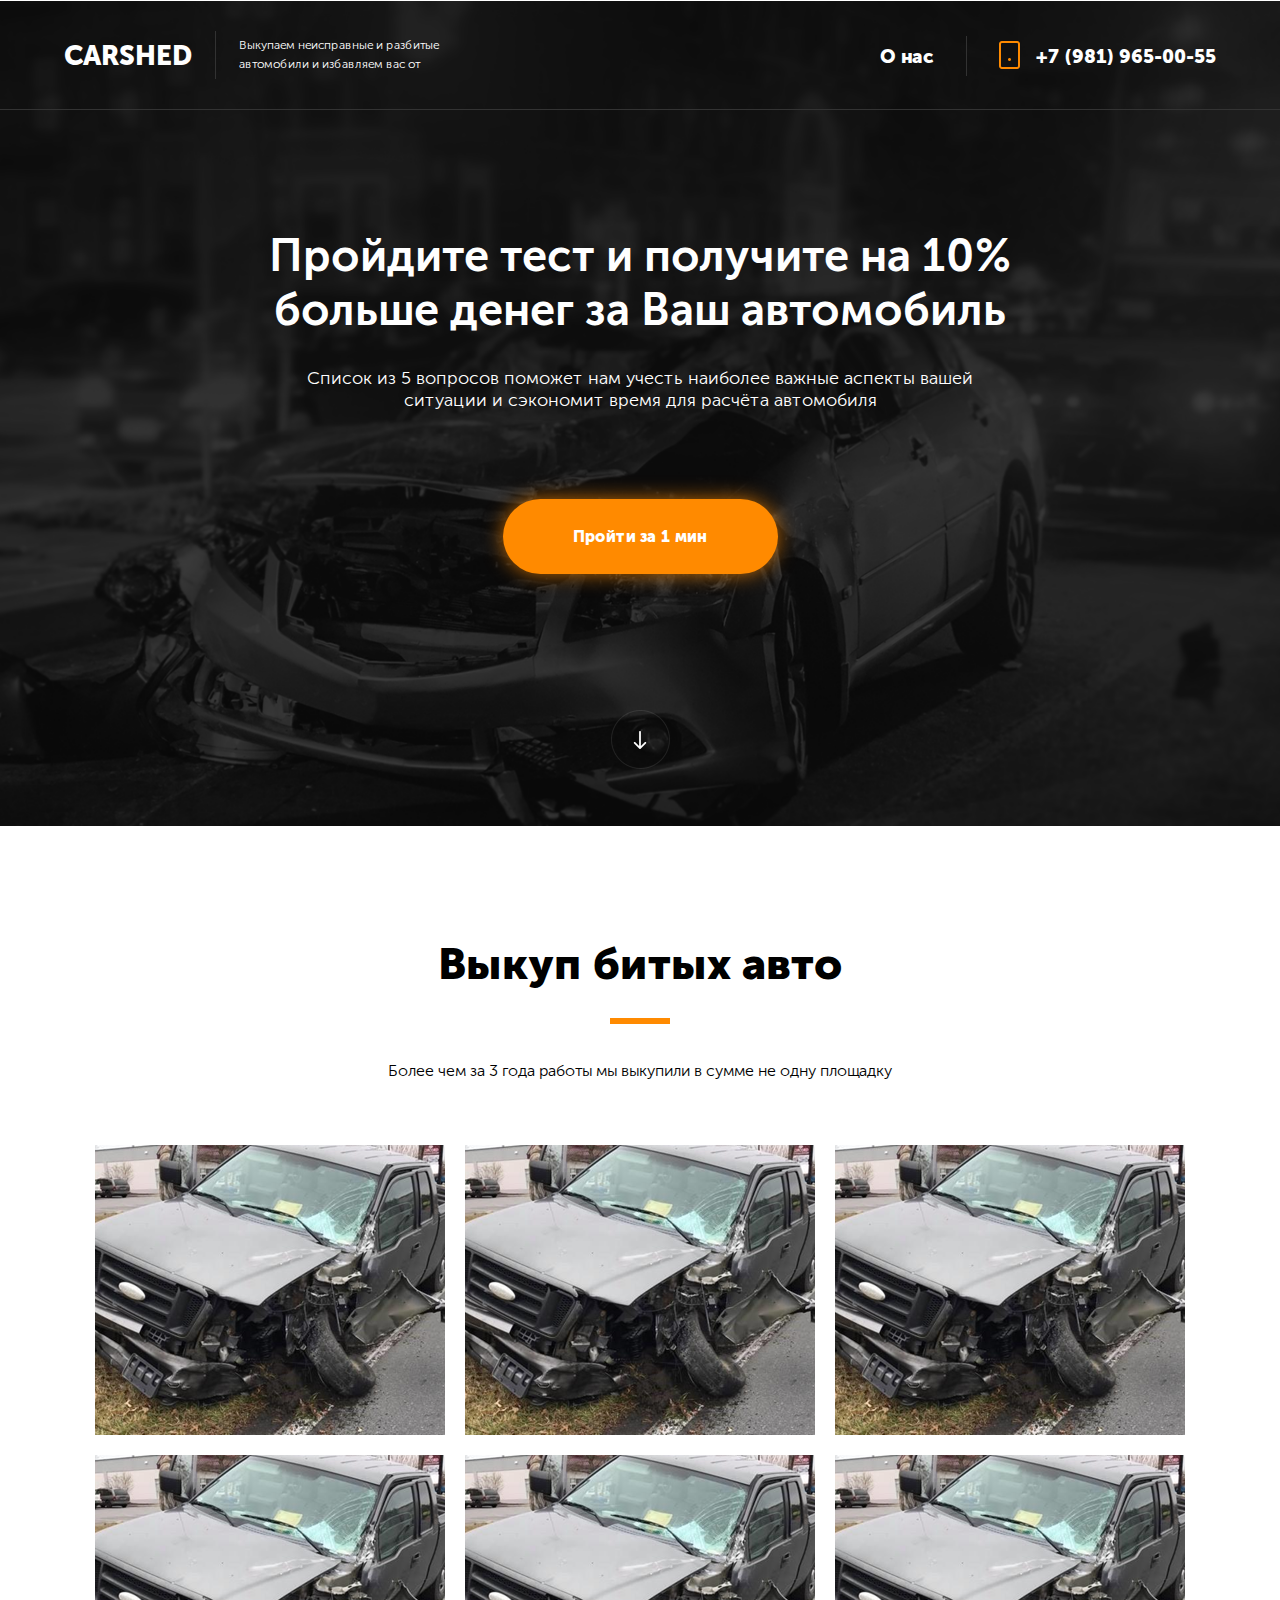
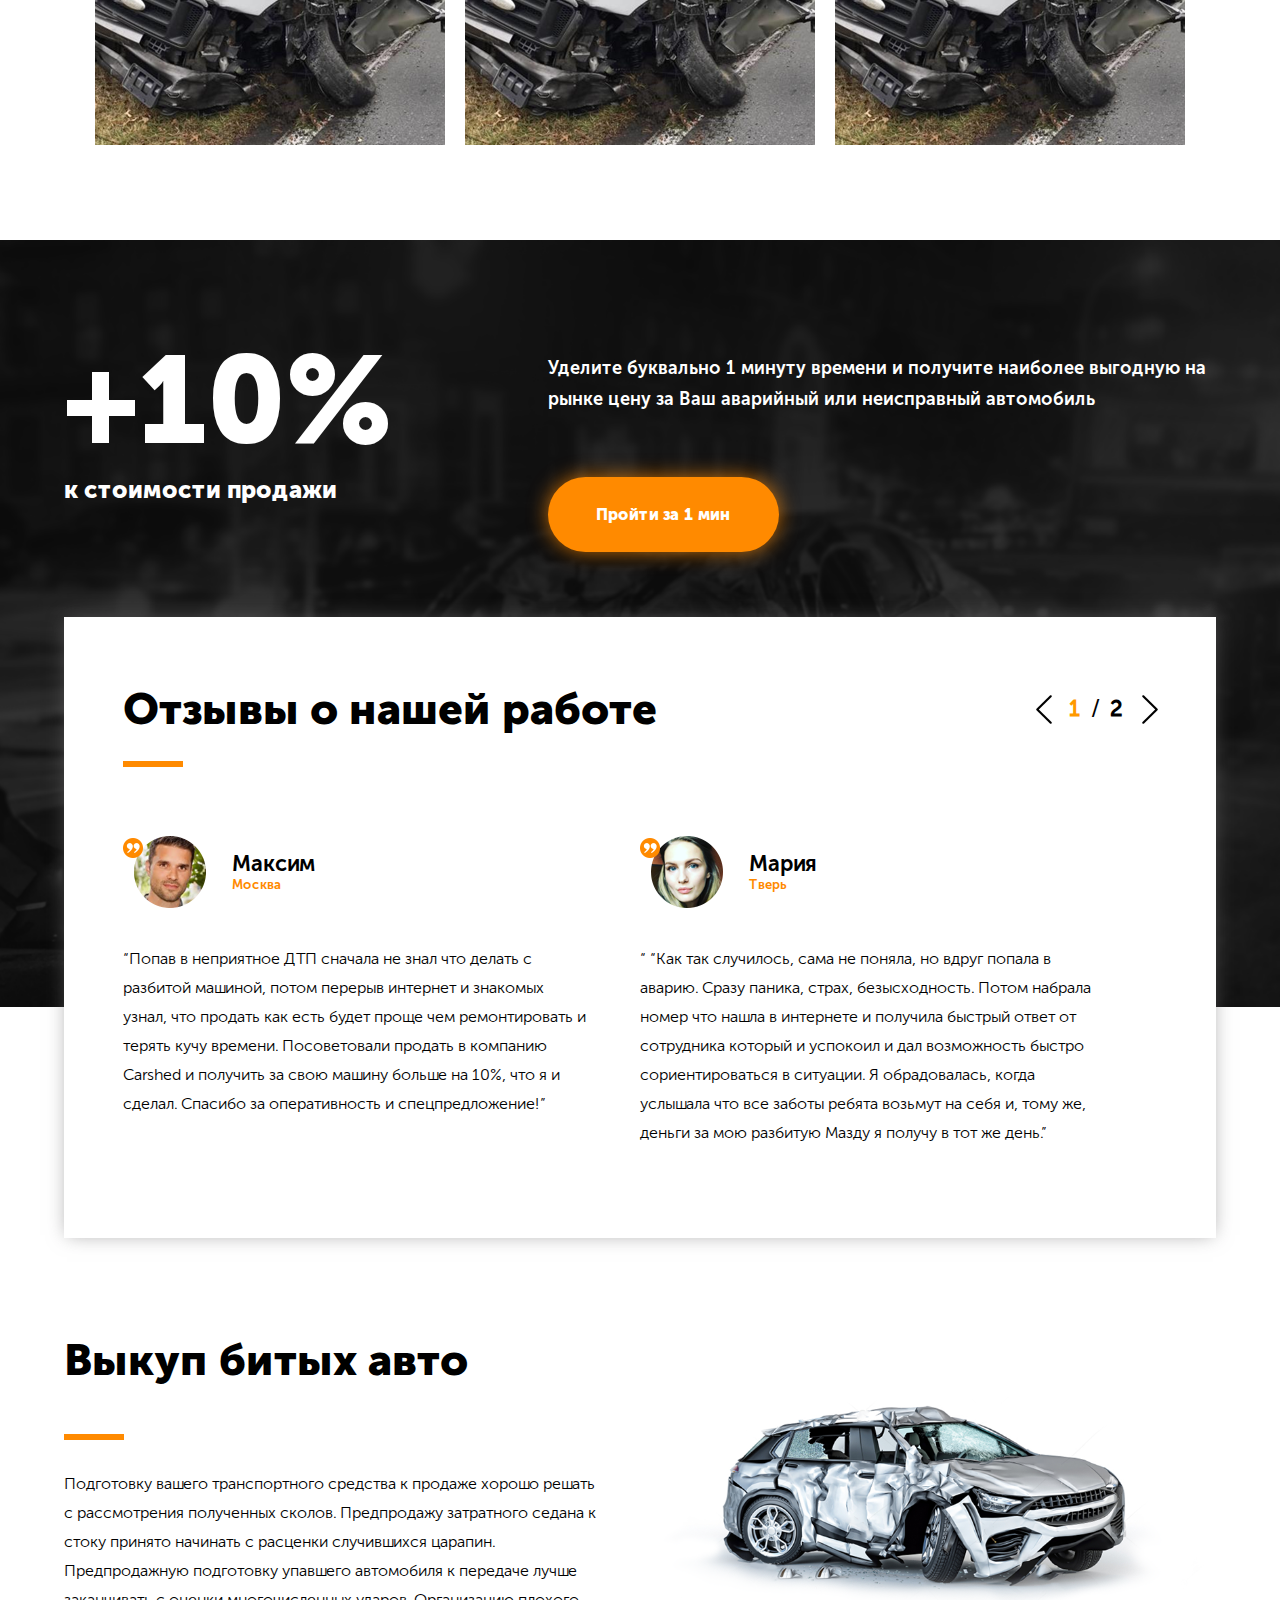
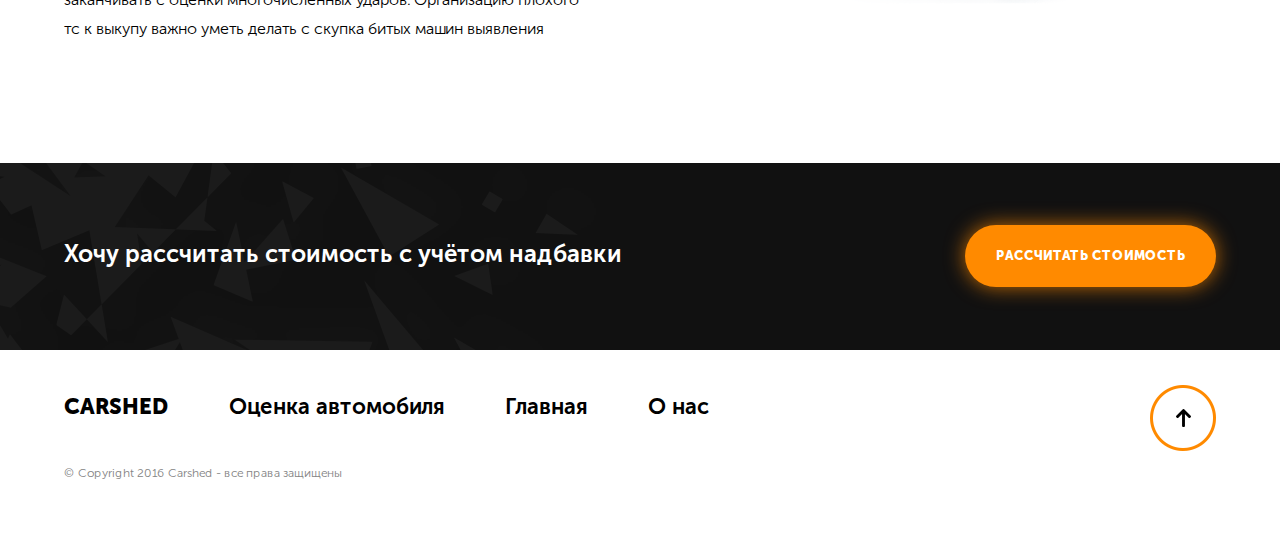
==== car/index.html @ ec597020 "carshed" ====
﻿<!DOCTYPE html>
<html>
<head>
	<title>CARSHED - Выкупаем неисправные и разбитые  автомобили и избавляем вас от</title>
    <!-- Meta Tegs -->
    <meta name="viewport" content="width=device-width, initial-scale=1, maximum-scale=1">
    <meta charset="UTF-8">
    <meta http-equiv="X-UA-Compatible" content="IE=Edge">
    <meta name="description" content="">
    <meta name="keywords" content="">
    <meta name="author" content="">

    <!-- Styles --> 
    <link rel="icon" href="images/icon.png">
    <link rel="stylesheet" href="css/main.css">
    <link rel="stylesheet" href="css/responsive.css">
    <link rel="stylesheet" href="css/remodal.css">
    <link rel="stylesheet" href="css/remodal-default-theme.css">

    <!-- Fonts -->
    <link href="https://fonts.googleapis.com/css?family=Oswald|Roboto" rel="stylesheet">
    
    <!-- Awesome -->
    <link rel="stylesheet" href="https://use.fontawesome.com/releases/v5.8.1/css/all.css" integrity="sha384-50oBUHEmvpQ+1lW4y57PTFmhCaXp0ML5d60M1M7uH2+nqUivzIebhndOJK28anvf" crossorigin="anonymous">

    <!-- Jquery Byblia -->
    <script src="https://ajax.googleapis.com/ajax/libs/jquery/3.3.1/jquery.min.js"></script>
    <script src="js/remodal.min.js"></script> 
</head>
<body>

	<div id="header">
		<div id="header-center">
			<div id="header-block">

				<div id="header-left">
					<p>
						<a href="index.php">CARSHED</a>
						<span>
							Выкупаем неисправные и разбитые<br>
							автомобили и избавляем вас от
						</span>
					</p>
				</div>
                
                <div id="responsive-menu">
                    <a href="tel:+79819650055">
                       <div id="responsive-phone">
                            <i class="fas fa-phone"></i>
                       </div>
                    </a>   
                       <div id="responsive-bar" onclick="open_menu();">
                            <i class="fas fa-bars"></i>
                       </div>
                </div>

				<div id="header-right">
					<div id="header-menu">
						<div id="header-menu-li">
							<a href="http://carshed.ru/start/" style="padding-left: 0px; padding-right: 32px; border: none;">
							   <b style="padding-left: 0px;">О нас</b>
						    </a>
						</div>
						<div id="header-menu-li">
							<a href="tel:+79819650055">
								<img src="images/phone.png"> <b>+7 (981) 965-00-55</b>
							</a>
						</div>
					</div>
				</div>

			</div>	
		</div>	
	</div>	
	<div id="menu-resp">
       <ul>
         <li><a href="#home">О Нас</a></li>
         <li><a href="tel:+79819650055">+7 (981) 965-00-55</a></li>
         <li style="width: -webkit-fill-available; height: auto; display: inline-block; padding-bottom: 12px; border-bottom: none;">
         	<a style="font-size: 14px;">
         	  Выкупаем неисправные и разбитые<br>
         	  автомобили и избавляем вас от
         	 </a>
         </li>
       </ul>
    </div>

	<div id="slider">
		<div id="slider-center">
			<div id="slider-block">
				<h1>
					Пройдите тест и получите на 10%<br>
                    больше денег за Ваш автомобиль
				</h1>
				<span>
					Cписок из 5 вопросов поможет нам учесть наиболее важные аспекты вашей<br>
                    ситуации и сэкономит время для расчёта автомобиля
				</span>

				<div id="slider-button-block">
				  <center>
				  	 <a href="http://carshed.ru/">
				  	   <button>Пройти за 1 мин</button>
				  	 </a>  
				  </center>
				</div>  

				<div id="slider-top">
					<div id="slider-top-div">
						<a href="#gallery"><img src="images/top.png"></a>
					</div>
				</div>
			</div>
		</div>
	</div>

	<div id="gallery">
		<div id="gallery-center">

			<h2>Выкуп битых авто</h2>
            <hr class="gallery-element">
			<span>Более чем за 3 года работы мы выкупили в сумме не одну площадку</span>

			<div id="gallery-block">

				<div id="gallery-img" class="galleryN1" style="background-image: url(images/gallery.png);">
					<div id="gallery-img-opacity">
						<center>
						   <img src="images/zoom.png">
						</center>   
					</div>
				</div>	
				<div id="gallery-img" class="galleryN2" style="background-image: url(images/gallery.png);">
					<div id="gallery-img-opacity">
						<center>
						   <img src="images/zoom.png">
						</center>   
					</div>
				</div>
				<div id="gallery-img" class="galleryN3" style="background-image: url(images/gallery.png);">
					<div id="gallery-img-opacity">
						<center>
						   <img src="images/zoom.png">
						</center>   
					</div>
				</div>
				<div id="gallery-img" class="galleryN4" style="background-image: url(images/gallery.png);">
					<div id="gallery-img-opacity">
						<center>
						   <img src="images/zoom.png">
						</center>   
					</div>
				</div>
				<div id="gallery-img" class="galleryN5" style="background-image: url(images/gallery.png);">
					<div id="gallery-img-opacity">
						<center>
						   <img src="images/zoom.png">
						</center>   
					</div>
				</div>
				<div id="gallery-img" class="galleryN6" style="background-image: url(images/gallery.png);">
					<div id="gallery-img-opacity">
						<center>
						   <img src="images/zoom.png">
						</center>   
					</div>
				</div>
                
                <!-- ALL GALLERY -->
				<!--<a href="#" class="all-gallery">показать еще <b>+</b></a>-->

			</div>
		</div>
	</div>

	<div id="sale">
		<div id="sale-center">
			<div id="sale-block">
				<div id="sale-left">
					<p>
						<b>+10%</b><br>
						<span>к стоимости продажи</span>
					</p>
				</div>
				<div id="sale-right">
					<p>
						Уделите буквально 1 минуту времени и получите наиболее выгодную
                        на рынке цену за Ваш аварийный или неисправный автомобиль
                        <br><br><br>
                        <a href="http://carshed.ru/">
                           <button>Пройти за 1 мин</button>
                        </a>   
					</p>
				</div>
			</div>
		</div>
	</div>

	<div id="comment">
		<div id="comment-center">
			<div id="comment-block">
				
				<div id="comment-block-ctr">
					<p class="comment-ph">
					  <b class="comment-ph-b">Отзывы о нашей работе</b>
				      <hr class="comment-element">

				      <span class="comment-pages">
				      	<a class="comment-left" onclick="pageOne();">
				      		<img src="images/left.png">
				      	</a>

				      	   <b style="color: #ff9900;" id="commentPageOne">1</b> 
				      	   / 
				      	   <b id="commentPageTwo">2</b>

				      	<a class="comment-right" onclick="pageTwo();">
				      		<img src="images/right.png">
				      	</a>
				      </span>
				    </p>
                
                    <div id="comment-display" class="comment-display-page1">	
                       
                            <div id="com">
                	   <div id="info-com">
                	   	  <p>
                	   	  	<img src="images/comment1.png" class="comment-img"> 
                	   	  	<b>Максим</b><br>	
                	   	  	<span>Москва</span>	
                	   	  </p>
                	   </div>
                	   <span class="comment-text">
                	   	  “Попав в неприятное ДТП сначала не знал что делать с разбитой
                	   	  машиной, потом перерыв интернет и знакомых узнал, что продать
                	   	  как есть будет проще чем ремонтировать и терять кучу времени.
                	   	  Посоветовали продать в компанию Carshed и получить за свою
                	   	  машину больше на 10%, что я и сделал. Спасибо за оперативность
                	   	  и спецпредложение!”
                	   </span>
                            </div>
                            <div id="com">
                	   <div id="info-com">
                	   	  <p>
                	   	  	<img src="images/comment2.png" class="comment-img"> 
                	   	  	<b>Мария</b><br>	
                	   	  	<span>Тверь</span>	
                	   	  </p>
                	   </div>
                	   <span class="comment-text">
                	   	  “ “Как так случилось, сама не поняла, но вдруг попала в аварию. Сразу 
                	   	  паника, страх, безысходность. Потом набрала номер что нашла в
                	   	  интернете и получила быстрый ответ от сотрудника который и успокоил
                	   	  и дал возможность быстро сориентироваться в ситуации. Я
                	   	  обрадовалась, когда услышала что все заботы ребята возьмут на себя и, 
                	   	  тому же, деньги за мою разбитую Мазду я получу в тот же день.”
                	   </span>
                            </div>
            
                    </div>	

                     <div id="comment-display" class="comment-display-page2" style="display: none;">	
                       
                            <div id="com">
                	   <div id="info-com">
                	   	  <p>
                	   	  	<img src="images/comment1.png" class="comment-img"> 
                	   	  	<b>Максим</b><br>	
                	   	  	<span>Москва</span>	
                	   	  </p>
                	   </div>
                	   <span class="comment-text">
                	   	  Попав в неприятное ДТП сначала не знал что делать с разбитой машиной, потом перерыв интернет и знакомых узнал, что продать как есть будет проще чем ремонтировать и терять кучу времени. Посоветовали продать в компанию Carshed и получить за свою машину больше на 10%, что я и сделал. Спасибо за оперативность и спецпредложение!”
                	   </span>
                            </div>
                            <div id="com">
                	   <div id="info-com">
                	   	  <p>
                	   	  	<img src="images/comment1.png" class="comment-img"> 
                	   	  	<b>Максим</b><br>	
                	   	  	<span>Москва</span>	
                	   	  </p>
                	   </div>
                	   <span class="comment-text">
                	   	  Попав в неприятное ДТП сначала не знал что делать с разбитой машиной, потом перерыв интернет и знакомых узнал, что продать как есть будет проще чем ремонтировать и терять кучу времени. Посоветовали продать в компанию Carshed и получить за свою машину больше на 10%, что я и сделал. Спасибо за оперативность и спецпредложение!”
                	   </span>
                            </div>
            
                    </div>	

				</div>
			</div>
		</div>
	</div>

	<div id="info">
		<div id="info-center">
			<div id="info-block">
				<div id="info-left">
					<p>
						<b>Выкуп битых авто</b>
						<hr class="info-element">
						<span>
							Подготовку вашего транспортного средства к продаже хорошо решать<br>
							с рассмотрения полученных сколов. Предпродажу затратного седана к<br>
							стоку принято начинать с расценки случившихся царапин.<br>
							Предпродажную подготовку упавшего автомобиля к передаче лучше<br>
							заканчивать с оценки многочисленных ударов. Организацию плохого<br>
							тс к выкупу важно уметь делать с скупка битых машин выявления 
						</span>
					</p>
				</div>
				<div id="info-right">
					<img src="images/info.png">
				</div>
			</div>
		</div>
	</div>

	<div id="sale-calculator">
		<div id="sale-calculator-center">
			<div id="sale-calculator-block">
				<div id="sale-calculator-left">
					<span>Хочу рассчитать стоимость с учётом надбавки</span>
				</div>
				<div id="sale-calculator-right">
					<a href="http://carshed.ru/" style="text-decoration: none;">
						<button>рассчитать стоимость</button>
				    </a>		
				</div>
			</div>
		</div>
	</div>

	<div id="footer">
		<div id="footer-center">
			<div id="footer-block">
				<div id="footer-left">
					<ul>
						<li style="margin-left: -40px; font-family: 'Museo Sans 900 Black';"><a href="index.php">CARSHED</a></li>
						<li><a href="http://carshed.ru/start/vikup/">Оценка автомобиля</a></li>
						<li><a href="http://carshed.ru/onetimeoffer/">Главная</a></li>
						<li><a href="http://carshed.ru/start/">О нас</a></li>
					</ul>
					<p>© Copyright 2016 Carshed - все права защищены</p>
				</div>
				<div id="footer-right">
					<a href="#header"><img src="images/to-bottom.png"></a>
				</div>
			</div>
		</div>
	</div>

	<a id="view_gallery" data-remodal-target="gallery"></a>

  <!-- Order Modal -->
    <div class="remodal remodal-is-initialized remodal-is-opened" style="max-width: 500px; background: none;" data-remodal-id="gallery" tabindex="-1">
      <button data-remodal-action="close" class="remodal-close"></button>
         <p style="font-size: 12px; width: 100%; margin: 0 auto;">
           <img src="" id="vv_img" style="width: 100%;">
         </p>
    </div>


<script src="js/scroll.js"></script>
<script src="js/main.js"></script>
</body>
</html>
---- car/css/main.css ----
/*FONTS*/
@font-face {
    font-family: 'Museo Sans 100 Light';
    src: url('../fonts/MuseoSansCyrl-100.eot');
    src: url('../fonts/MuseoSansCyrl-100.eot?#iefix') format('embedded-opentype'),
    url('../fonts/MuseoSansCyrl-100.woff') format('woff'),
    url('../fonts/MuseoSansCyrl-100.ttf') format('truetype');
    font-weight: normal;
    font-style: normal;
}
@font-face {
    font-family: 'Museo Sans 300 Light';
    src: url('../fonts/MuseoSansCyrl-300.eot');
    src: url('../fonts/MuseoSansCyrl-300.eot?#iefix') format('embedded-opentype'),
    url('../fonts/MuseoSansCyrl-300.woff') format('woff'),
    url('../fonts/MuseoSansCyrl-300.ttf') format('truetype');
    font-weight: normal;
    font-style: normal;
}
@font-face {
    font-family: 'Museo Sans 500 Black';
    src: url('../fonts/MuseoSansCyrl-500.eot');
    src: url('../fonts/MuseoSansCyrl-500.eot?#iefix') format('embedded-opentype'),
    url('../fonts/MuseoSansCyrl-500.woff') format('woff'),
    url('../fonts/MuseoSansCyrl-500.ttf') format('truetype');
    font-weight: normal;
    font-style: normal;
}
@font-face {
    font-family: 'Museo Sans 900 Black';
    src: url('../fonts/MuseoSansCyrl-900.eot');
    src: url('../fonts/MuseoSansCyrl-900.eot?#iefix') format('embedded-opentype'),
    url('../fonts/MuseoSansCyrl-900.woff') format('woff'),
    url('../fonts/MuseoSansCyrl-900.ttf') format('truetype');
    font-weight: normal;
    font-style: normal;
}
@font-face {
    font-family: 'Museo Sans 700 Black';
    src: url('../fonts/MuseoSansCyrl-700.eot');
    src: url('../fonts/MuseoSansCyrl-700.eot?#iefix') format('embedded-opentype'),
    url('../fonts/MuseoSansCyrl-700.woff') format('woff'),
    url('../fonts/MuseoSansCyrl-700.ttf') format('truetype');
    font-weight: normal;
    font-style: normal;
}
html, body {height:100%;}

body{
	padding: 0px;
	margin: 0px;
}
input, textarea, button{
	outline: none;
}
#header{
	width: 100%;
	height: 109px;
	border-bottom: 1px solid #333333;
	background: none;
	z-index: 1001;
	position: relative;
}
#header-center{
	width: 90%;
	height: auto;
	margin: 0 auto;
	max-width: 1170px;
}
#header-block{
	width: 100%;
	height: auto;
}
#header-left{
	width: 50%;
	height: auto;
	float: left;
	margin-top: 15px;
}
#header-left a{
	font-family: 'Museo Sans 900 Black';
	font-size: 27.52px;
	color: #fff;
	float: left;
	margin-top: 8px;
	text-decoration: none;
}
#header-left span{
	line-height: 19px;
	font-family: 'Museo Sans 300 Light';
	font-size: 12px;
	border-left: 1px solid #323232;
	color: #fff;
	height: auto;
	float: left;
	margin-left: 23px;
	padding-left: 23px;
	padding-bottom: 5px;
	padding-top: 5px;
}
#header-right{
	width: 50%;
	height: auto;
	float: right;
	text-align: right;
}
#header-menu{
	width: auto;
	height: auto;
	display: flex;
	flex-wrap: wrap;
	justify-content: center;
	float: right;
	margin-top: 36px;
}
#header-menu-li{
	width: fit-content;
	height: 40px;
}
#header-right a{
	font-family: 'Museo Sans 900 Black';
	font-size: 19px;
	color: #fff;
	text-decoration: none;
	border-left: 1px solid #323232;
	padding-left: 32px;
	float: right;
	height: 40px;
}
#header-right img{
    float: left;
    margin-top: 5px;
}
#header-right b{
    float: right;
    margin-top: 9px;
    padding-left: 16px;
}
#slider{
	width: 100%;
	height: 825px;
	background-image: url("../images/slider.png");
	background-position: center;
	background-size: cover;
	margin-top: -109px;
}
#slider-center{
	width: 90%;
	height: auto;
	margin: 0 auto;
	max-width: 1170px;
}
#slider-block{
	width: 100%;
	height: auto;
}
#slider-block h1{
    color: #fff;
    font-family: 'Museo Sans 700 Black';
    font-size: 45px;
    float: left;
    width: 100%;
    text-align: center;
    margin-top: 150px;
}
#slider-block span{
    color: #fff;
    font-family: 'Museo Sans 300 Light';
    font-size: 18px;
    float: left;
    width: 100%;
    text-align: center;
    margin-top: 0px;
}
#slider-button-block{
	width: 100%;
	float: left;
	margin-top: 88px;
}
#slider-block button{
    color: #fff;
    margin-top: 0px;
    margin: 0 auto;
    width: 275px;
    height: 75px;
    border-radius: 100px;
    font-family: 'Museo Sans 900 Black';
    font-size: 16px;
    background: #ff8a00;
    border: none;
    cursor: pointer;
    -webkit-box-shadow: 0px 0px 20px 0px rgba(255, 138, 0, 0.74);
    -moz-box-shadow: 0px 0px 20px 0px rgba(255, 138, 0, 0.74);
    box-shadow: 0px 0px 20px 0px rgba(255, 138, 0, 0.74);
}
#slider-top{
	width: 100%;
	float: left;
	margin-top: 136px;
}
#slider-top-div{
	width: 59px;
	height: 59px;
	margin: 0 auto;
	border-radius: 100px;
}
#gallery{
	width: 100%;
	height: auto;
	float: left;
}
#gallery-center{
	width: 90%;
	height: auto;
	margin: 0 auto;
	max-width: 1170px;
}
#gallery-center h2{
	width: 100%;
	float: left;
	text-align: center;
	color: black;
	font-size: 44px;
	font-family: 'Museo Sans 900 Black';
	margin-top: 112px;
	height: 43px;
}
.gallery-element{
	width: 54px;
	border: #ff8a00 solid 3px;
	margin: 0 auto;
}
#gallery-center span{
	font-size: 16px;
	text-align: center;
	float: left;
	width: 100%;
	font-family: 'Museo Sans 300 Light';
	margin-top: 37px;
	height: 64px;
}
#gallery-block{
	width: 100%;
	height: auto;
	display: flex;
	flex-wrap: wrap;
	justify-content: center;
}
#gallery-img{
	width: 350px;
	height: 290px;
	margin-left: 10px;
	margin-right: 10px;
	margin-top: 20px;
	cursor: pointer;
	background-position: center;
	background-size: cover;
	background-image: url("../images/gallery.png");
}
#gallery-img-opacity {
	width: 100%;
    height: 100%;
    background: #00000085;
    opacity: 0;
    transition: 0.5s;
}
#gallery-img-opacity img{
	width: 40%;
    height: 40%;
    margin-top: 20%;
}
#gallery-img:hover #gallery-img-opacity{
	opacity: 1;
	transition: 0.5s;
}
.all-gallery{
	width: 100%;
	float: left;
	text-align: center;
	font-size: 16px;
	font-family: 'Museo Sans 900 Black';
	color: black;
	text-transform: uppercase;
	margin-top: 50px;
	text-decoration: none;
}
.all-gallery b{
	color: #ff9900;
	padding-left: 15px;
	font-size: 17px;
}
#sale{
	width: 100%;
	height: 767px;
	float: left;
	margin-top: 40px;
	background-image: url("../images/slider.png");
	background-position: center;
	background-size: cover;
	margin-top: 95px;
}
#sale-center{
	width: 90%;
	height: auto;
	margin: 0 auto;
	max-width: 1170px;
}
#sale-block{
	width: 100%;
	height: auto;
	margin-top: 70px;
}
#sale-left{
	float: left;
	width: 30%;
	height: auto;
}
#sale-left b{
	font-size: 124px;
	color: #fff;
	text-align: left;
	font-family: 'Museo Sans 900 Black';
}
#sale-left span{
	font-size: 24px;
	color: #fff;
	text-align: left;
	font-family: 'Museo Sans 900 Black';
}
#sale-right{
	float: right;
	width: 58%;
	height: auto;
	margin-top: 25px;
}
#sale-right p{
	color: #fff;
	font-family: 'Museo Sans 700 Black';
	font-size: 18px;
	float: left;
	line-height: 31px;
}
#sale-right button{
	float: left;
	color: #fff;
    margin-top: 50px;
    margin: 0 auto;
    width: 231px;
    height: 75px;
    border-radius: 100px;
    font-family: 'Museo Sans 900 Black';
    font-size: 16px;
    background: #ff8a00;
    border: none;
    cursor: pointer;
    -webkit-box-shadow: 0px 0px 20px 0px rgba(255, 138, 0, 0.74);
    -moz-box-shadow: 0px 0px 20px 0px rgba(255, 138, 0, 0.74);
    box-shadow: 0px 0px 20px 0px rgba(255, 138, 0, 0.74);
}
#comment{
	width: 100%;
	height: auto;
	float: left;
	margin-top: -390px;
}
#comment-center{
	width: 1366px;
	height: auto;
	margin: 0 auto;
	max-width: 1366px;
}
#comment-block{
	width: -webkit-fill-available;
    height: auto;
    display: -webkit-box;
    padding-bottom: 120px;
	background: white;
	border: 1px solid white;
	-webkit-box-shadow: 0px 0px 18px -3px rgba(117,116,117,0.63);
	-moz-box-shadow: 0px 0px 18px -3px rgba(117,116,117,0.63);
	box-shadow: 0px 0px 18px -3px rgba(117,116,117,0.63);
}
#comment-block-ctr{
	width: 90%;
	height: auto;
	margin: 0 auto;
	max-width: 1170px;
}
#comment-display{
	width: 100%;
	height: auto;
	display: flex;
	flex-wrap: wrap;
	justify-content: center;
}
#info-com{
	width: 100%;
	height: auto;
	display: -webkit-inline-box;
}
#info-com img{
	float: left;
}
#info-com b{
	font-size: 22px;
    float: left;
    font-family: 'Museo Sans 700 Black';
    margin-left: 26px;
    margin-top: 14px;
}
#info-com span{
	font-size: 13px;
    float: left;
    font-family: 'Museo Sans 700 Black';
    margin-left: 26px;
    color: #ff8a00;
}
.comment-text{
	width: 90%;
    font-family: 'Museo Sans 300 Light';
    float: left;
    font-size: 16px;
    line-height: 29px;
    margin-top: 20px;
}
.comment-ph{
	width: 100%;
	height: auto;
	margin-top: 65px;
}
.comment-ph-b{
    font-family: 'Museo Sans 900 Black';
    font-size: 44px;
    color: black;
    text-align: left;
}
.comment-element {
    width: 54px;
    border: #ff8a00 solid 3px;
    margin: 0 auto;
    float: left;
    margin-top: 10px;
}
.comment-pages{
	float: right;
    font-family: 'Museo Sans 500 Black';
    font-size: 22px;
    margin-top: -56px;
    letter-spacing: 2.3px;
}
.comment-left{
	float: left;
    height: 28px;
    padding-right: 17px;
    cursor: pointer;
    opacity: 1;
    transition: 0.4s;
}
.comment-right{
	float: right;
    height: 28px;
    padding-left: 17px;
    cursor: pointer;
    opacity: 1;
    transition: 0.4s;
}
.comment-right:hover{
    opacity: 0.7;
    transition: 0.4s;
}
.comment-left:hover{
    opacity: 0.7;
    transition: 0.4s;
}
#com{
	width: 50%;
	height: auto;
	margin-top: 53px;
}
#info{
	width: 100%;
	height: auto;
	float: left;
}
#info-center{
	width: 90%;
	height: auto;
	margin: 0 auto;
	max-width: 1170px;
}
#info-block{
	width: 100%;
	height: auto;
	margin-top: 80px;
}
#info-left{
	width: 50%;
	height: auto;
	float: left;
}
#info-right{
	width: 50%;
	height: auto;
	float: right;
}
#info-left b{
   font-family: 'Museo Sans 900 Black';
   font-size: 44px;
   color: black;
   text-align: left;
}
#info-left span{
	text-align: left;
	font-size: 16px;
	line-height: 29px;
	color: black;
	font-family: 'Museo Sans 300 Light';
	float: left;
	margin-top: 29px;
}
.info-element{
	width: 54px;
	border: #ff8a00 solid 3px;
	margin: 0 auto;
	float: left;
	margin-top: 32px;
	background: #ff8a00;
}
#info-right img{
	width: 100%;
	margin-top: 78px;
}
#sale-calculator{
	width: 100%;
	height: 187px;
	float: left;
	margin-top: 120px;
	background-image: url("../images/sale-calculator.png");
	background-position: center;
	background-size: cover;
}
#sale-calculator-center{
	width: 90%;
	height: auto;
	margin: 0 auto;
	max-width: 1170px;
}
#sale-calculator-block{
	width: 100%;
	height: auto;
}
#sale-calculator-left{
	width: 50%;
	height: auto;
	float: left;
	margin-top: 76px;
}
#sale-calculator-right{
	width: 50%;
	height: auto;
	float: right;
	margin-top: 62px;
}
#sale-calculator-left span{
	font-size: 24px;
	color: #fff;
	font-family: 'Museo Sans 700 Black';
	float: left;
}
#sale-calculator-right button{
	float: right;
	color: #fff;
    margin-top: 50px;
    margin: 0 auto;
    width: 251px;
    height: 62px;
    border-radius: 100px;
    font-family: 'Museo Sans 900 Black';
    font-size: 13px;
    background: #ff8a00;
    text-transform: uppercase;
    border: none;
    cursor: pointer;
    -webkit-box-shadow: 0px 0px 20px 0px rgba(255, 138, 0, 0.74);
    -moz-box-shadow: 0px 0px 20px 0px rgba(255, 138, 0, 0.74);
    box-shadow: 0px 0px 20px 0px rgba(255, 138, 0, 0.74);
}
#footer{
	width: 100%;
	height: 192px;
	float: left;
}
#footer-center{
	width: 90%;
	height: auto;
	margin: 0 auto;
	max-width: 1170px;
}
#footer-block{
	width: 100%;
	height: auto;
}
#footer-left{
	width: 70%;
	height: auto;
	float: left;
	margin-top: 49px;
	font-family: 'Museo Sans 700 Black';
}
#footer-left ul{
	width: 100%;
	height: auto;
	margin-top: -6px;
}
#footer-left li{
	list-style: none;
	float: left;
	padding-right: 60px;
}
#footer-left a{
	font-size: 22px;
	text-decoration: none;
	color: black;
}
#footer-left p{
	width: 100%;
    float: left;
    margin-top: 46px;
    color: #838383;
    font-size: 12px;
    font-family: 'Museo Sans 300 Light';
}
#footer-right{
	width: 30%;
	height: auto;
	float: right;
	margin-top: 35px;
}
#footer-right img{
	float: right;
	cursor: pointer;
	opacity: 1;
	transition: 0.4s;
}
#footer-right img:hover{
	opacity: 0.8;
	transition: 0.4s;
}

/* 2 PAGE */
#one-diplay{
	width: 100%;
	height: 980px;
	float: left;
	background-image: url("../images/page2.png");
	background-position: center;
	background-size: cover;
}
#one-display-center{
	width: 90%;
	height: auto;
	margin: 0 auto;
	max-width: 1170px;
}
#one-display-block{
	width: 100%;
	height: auto;
}
.one-display-block-h1{
	color: #fff;
	font-family: 'Museo Sans 700 Black';
	font-size: 45px;
	float: left;
	width: 100%;
	text-align: center;
	margin-top: 70px;
}
.one-display-block-span{
	color: #fff;
	font-family: 'Museo Sans 300 Light';
	font-size: 18px;
	float: left;
	width: 100%;
	text-align: center;
	margin-top: -14px;
}
#one-display-button-block{
	width: 100%;
    float: left;
    margin-top: 53px;
}
#one-display-button-block button {
    color: #fff;
    margin-top: 0px;
    margin: 0 auto;
    width: 275px;
    height: 75px;
    border-radius: 100px;
    font-family: 'Museo Sans 900 Black';
    font-size: 16px;
    background: #ff8a00;
    border: none;
    cursor: pointer;
    -webkit-box-shadow: 0px 0px 20px 0px rgba(255, 138, 0, 0.74);
    -moz-box-shadow: 0px 0px 20px 0px rgba(255, 138, 0, 0.74);
    box-shadow: 0px 0px 20px 0px rgba(255, 138, 0, 0.74);
}
.one-display-car{
   margin-top: 60px;
   width: 700px;
}
#one-display-bottom{
	width: 100%;
	height: auto;
	display: flex;
	flex-wrap: wrap;
	justify-content: center;
	margin-top: 50px;
}
#one-display-bottom div{
	width: 25%;
}
#one-display-bottom  p{
	width: 223px;
	margin: 0 auto;
}
#one-display-bottom b{
	font-family: 'Museo Sans 900 Black';
	color: #fff;
	font-size: 20px;
}
#one-display-bottom img{
	float: left;
	margin-top: 2px;
}
#one-display-bottom i{
	width: 20px;
	height: 2px;
	float: left;
}
#one-display-bottom span{
	font-family: 'Museo Sans 100 Light';
	color: #fff;
	font-size: 16px;
	line-height: 23px;
	margin-top: 34px;
    float: left;
}
#just{
	width: 100%;
	height: auto;
	float: left;
	padding-bottom: 50px;
}
#just-center{
	width: 90%;
	height: auto;
	margin: 0 auto;
	max-width: 1170px;
}
#just-block{
	width: 100%;
	height: auto;
	margin-top: 60px;
	padding-bottom: 40px;
	display: inline-block;
}
#just-left{
	width: 40%;
	height: auto;
	float: left;
}
#just-right{
	width: 60%;
	height: auto;
	float: right;
}
#just-left b{
   font-family: 'Museo Sans 700 Black';
   font-size: 44px;
   color: black;
   text-align: left;
}
#just-left span{
	text-align: left;
	font-size: 16px;
	line-height: 29px;
	color: black;
	font-family: 'Museo Sans 300 Light';
	float: left;
	margin-top: 46px;
}
#just-left img{
	margin-top: 39px;
	width: 90%;
}
#just-right-block{
	width: 100%;
	height: auto;
	margin: 0 auto;
	position: relative;
}
#just-right-block b{
	font-size: 22px;
	font-family: 'Museo Sans 700 Black';
	color: black;
	margin-left: 40px;
    display: -webkit-inline-box;
}
#just-right-block img{
	float: left;
	background: #fff;
	z-index: 1001;
	position: relative;
	border-top: 7px solid #fff;
	border-bottom: 7px solid #fff;
	border-radius: 100px;
	margin-top: -7px;
}
#line{
	width: 3px;
	height: 100%;
	float: left;
	background: #e1e1e1;
	margin-left: 28px;
	position: absolute;
	left: 0;
	top: 33px;
}

#just-right-block ul{
	font-size: 16px;
	color: black;
	font-family: 'Museo Sans 300 Light';
	margin-left: 75px;
}
#just-right-block li{
	margin-top: 22px;
}
#dorogo{
	width: 100%;
	height: 580px;
	float: left;
	background-image: url("../images/dorogo.png");
	background-size: cover;
	background-position: center;
}
#dorogo-center{
	width: 90%;
	height: auto;
	margin: 0 auto;
	max-width: 1170px;
}
#dorogo-block{
	width: 100%;
	height: auto;
}
#dorogo-block p{
	width: 100%;
	margin-top: 79px;
}
#dorogo-block button{
	float: right;
	color: #fff;
	margin-top: 0px;
	margin: 0 auto;
	width: 275px;
	height: 75px;
	border-radius: 100px;
	font-family: 'Museo Sans 900 Black';
	font-size: 16px;
	background: #ff8a00;
	border: none;
	cursor: pointer;
	-webkit-box-shadow: 0px 0px 20px 0px rgba(255, 138, 0, 0.74);
	-moz-box-shadow: 0px 0px 20px 0px rgba(255, 138, 0, 0.74);
	box-shadow: 0px 0px 20px 0px rgba(255, 138, 0, 0.74);
}
#dorogo-block span{
	color: #fff;
	font-family: 'Museo Sans 700 Black';
	font-size: 22px;
	text-align: left;
	margin-top: 0px;
	float: left;
}
#info-dorogo{
	width: 100%;
	height: auto;
	float: left;
	margin-top: -340px;
	z-index: 1001;
	position: relative;
}
#info-dorogo-center{
	width: 90%;
	height: auto;
	margin: 0 auto;
	max-width: 1367px;
}
#info-dorogo-block{
	width: -webkit-fill-available;
	height: auto;
	padding-bottom: 70px;
	background: #fff;
	float: left;
	border: 1px solid white;
	-webkit-box-shadow: 0px 0px 18px -3px rgba(117,116,117,0.63);
	-moz-box-shadow: 0px 0px 18px -3px rgba(117,116,117,0.63);
	box-shadow: 0px 0px 18px -3px rgba(117,116,117,0.63);
}
#info-dorogo-block-ctr{
    width: 90%;
    margin: 0 auto;
    margin-top: 71px;
    max-width: 1170px;
}
#info-dorogo-block-ctr b{
	font-family: 'Museo Sans 900 Black';
    font-size: 44px;
    color: black;
    text-align: left;
    width: 100%;
}
#info-dorogo-block-ctr span{
	font-family: 'Museo Sans 300 Light';
	float: left;
	font-size: 16px;
	line-height: 29px;
	width: 100%;
	max-width: 1170px;
}
.info-dorogo-block-ctr-font{
	width: 50%;
	margin-top: 90px;
}
.info-dorogo-block-ctr-b{
   font-size: 16px;
   float: left;
   font-family: 'Museo Sans 900 Black';
   float: left;
   width: 100%;
   line-height: 30px;
   margin-top: 80px;
}

#qa{
   	  	width: 100%;
   	  	height: auto;
   	  	float: left;
   	  	background: #f3f3f3;
   	  	padding-top: 40px;
   	  	margin-top: -316px;
   	  }
   	  #qa-center{
   	  	width: 90%;
   	  	height: auto;
   	  	margin: 0 auto;
   	  	max-width: 1170px;
   	  }
   	  #qa-block{
   	  	width: 100%;
   	  	height: auto;
   	  	margin-top: 390px;
   	  }
   	  #qa-left{
   	  	width: 42%;
   	  	height: auto;
   	  	float: left;
   	  }
   	  #qa-left img{
   	  	width: -webkit-fill-available;
   	  }
   	  #qa-right{
   	  	width: 50%;
   	  	height: auto;
   	  	float: right;
   	  }
   	  .qa-right-b{
   	  	font-family: 'Museo Sans 900 Black';
        font-size: 44px;
        color: black;
        text-align: left;
        width: 100%;
   	  }
   	  #faq{
   	  	    margin-top: 88px;
    padding-bottom: 100px;
   	  }
   	  #qa-bl{
   	  	    width: 100%;
    height: 71px;
    overflow: -webkit-paged-x;
    border-top: 1px solid #ebebeb;
    border-bottom: 1px solid #ebebeb;
    margin-top: 20px;
    display: grid;
    cursor: pointer;
   	  }
   	  #qa-bl b{
   	  	font-size: 22px;
    padding: 20px;
    float: left;
    font-family: 'Museo Sans 700 Black';
    width: -webkit-fill-available;
   	  }
   	  .qa-bl-font{
   	  	float: right;
   	  	cursor: pointer;
   	  }
   	  #qa-bl span{
   	  	    font-size: 14px;
    padding: 18px;
    float: left;
    font-family: 'Museo Sans 500 Black';
    width: -webkit-fill-available;
    line-height: 24px;
    margin-top: -37px;
   	  }
   	  .info-dorogo-block-ctr-font i{
   	  	 padding-right: 16px;
   	  	 font-size: 13px;
   	  }
#need{
	width: 100%;
	height: auto;
	float: left;
	padding-bottom: 134px;
	margin-top: 128px;
}
#need-center{
	width: 90%;
	height: auto;
	margin: 0 auto;
	max-width: 1170px;
}
#need b{
   font-family: 'Museo Sans 700 Black';
   font-size: 44px;
   color: black;
   text-align: left;
}
#need span{
	text-align: left;
	font-size: 16px;
	line-height: 29px;
	color: black;
	font-family: 'Museo Sans 300 Light';
	float: left;
	margin-top: 60px;
}
#need-block{
	width: 100%;
	height: auto;
	margin-top: 75px;
	display: flex;
	flex-wrap: wrap;
	justify-content: center;
	float: left;
}
#need-block div{
	width: 50%;
	margin-top: 40px;
}
#need-block b{
	font-size: 21px;
	color: black;
	font-family: 'Museo Sans 700 Black';
	margin-left: 31px;
}
#need-block img{
	float: left;
}
.need-font{
    float: left;
    margin-top: 7px;
    margin-left: 31px;
}
#need-block span{
	font-size: 16px;
	color: black;
	font-family: 'Museo Sans 300 Light';
	margin-left: 31px;
	margin-top: 22px;
}
#contact{
	width: 100%;
	height: auto;
	float: left;
	padding-bottom: 100px;
	padding-top: 75px;
	background-image: url("../images/page2.png");
	background-position: center;
	background-size: cover;
}
#contact-center{
	width: 100%;
	height: auto;
	margin: 0 auto;
}
#contact-block{
	width: 100%;
	height: auto;
}
#contact-left{
	width: 50%;
	height: auto;
	float: left;
}
#contact-left img{
	width: 90%;
	height: 669px;
	object-fit: cover;
	object-position: center;
	float: left;
}
#contact-right{
	width: 50%;
	height: auto;
	float: right;
	max-width: 555px;
	float: left;
}
#contact-right b {
    font-family: 'Museo Sans 700 Black';
    font-size: 44px;
    color: black;
    text-align: left;
    margin-top: 50px;
    float: left;
    width: 100%;
    color: #fff;
}
#contact-right-block{
	width: 90%;
	max-width: 555px;
	height: auto;
	padding-bottom: 33px;
	padding-top: 33px;
	float: left;
}
#contact-right-block b{
	font-size: 22px;
	color: #fff;
	float: left;
	margin-top: 0px;
}
#hr{
	width: 100%;
	float: left;
}
#contact-right-block span{
    font-family: 'Museo Sans 300 Light';
    font-size: 16px;
    color: #fff;
    line-height: 21px;
    margin-top: 31px;
}
#contact-right button {
    color: #fff;
    margin: 0 auto;
    margin-top: 30px;
    width: 241px;
    height: 75px;
    border-radius: 100px;
    font-family: 'Museo Sans 900 Black';
    font-size: 16px;
    background: #ff8a00;
    text-transform: uppercase;
    border: none;
    cursor: pointer;
    -webkit-box-shadow: 0px 0px 20px 0px rgba(255, 138, 0, 0.74);
    -moz-box-shadow: 0px 0px 20px 0px rgba(255, 138, 0, 0.74);
    box-shadow: 0px 0px 20px 0px rgba(255, 138, 0, 0.74);
}
.copyright{
	float: left;
	color: #666666;
	font-size: 12px;
	line-height: 21px;
	font-family: 'Museo Sans 700 Black';
	margin-top: 41px;
}
/*MENU*/
#responsive-menu{
  float: right;
  width: 97px;
  height: 42px;
  margin-top: 18px;
  display: none;
}
#responsive-phone{
   width: 43px;
   height: 42px;
   background: #ff8a00;
   float: left;
   cursor: pointer;
}
#responsive-bar{
   width: 42px;
   height: 42px;
   background: #ff8a00;
   float: right;
   cursor: pointer;
}
#responsive-phone i{
	color: #ffffff;
	text-align: center;
	margin: 0 auto;
	float: none;
	width: 100%;
	margin-top: 12px;
	transform: rotate(100deg);
}
#responsive-bar i{
	color: #ffffff;
	text-align: center;
	margin: 0 auto;
	float: none;
	width: 100%;
	margin-top: 12px;
}
#menu-resp{
	width: 100%;
	height: 336px;
	float: left;
	position: relative;
	transition: 0.5s;
	display: none;
	margin-top: -72px;
}
#menu-resp ul{
	margin-top: 72px;
	width: 100%;
	margin-left: -40px;
	background: #ff8a00;
}
#menu-resp li{
	list-style: none;
	height: 52px;
	border-bottom: 1px solid #0f0f0f;
	transition: 0.4s;
	cursor: pointer;
	color: #ffffff;
}
#menu-resp li:hover{
	background: #ffa334;
}
#menu-resp a{
	font-family: 'Roboto', sans-serif;
	font-size: 16px;
	text-decoration: none;
	float: left;
	margin-top: 17px;
	margin-left: 20px;
	color: #fff;
	width: -webkit-fill-available;
}
---- car/css/responsive.css ----
@media screen and (max-width: 1450px){
   #comment-center{
      width: 90%;
      height: auto;
      margin: 0 auto;
      max-width: 1170px;
   }
   #comment-block {
      width: -webkit-fill-available;
      height: auto;
      display: -webkit-box;
      padding-bottom: 90px;
   }
}

@media screen and (max-width: 1235px){
    #sale-calculator-left span {
       font-size: 21px;
    }
    #sale-calculator-left {
        margin-top: 80px;
    }
}
@media screen and (max-width: 1170px){
    #info-right img {
        width: 100%;
        margin-top: 150px;
    }
}
@media screen and (max-width: 1083px){
    #sale-calculator-left {
        margin-top: 68px;
    }
    #info-left span{
        font-size: 14px;
    }
    #contact-right-block{
        padding-top: 60px;
    }
    #one-display-bottom div {
       width: 50%;
       padding-bottom: 35px;
    }
    #one-diplay {
       width: 100%;
       height: auto;
       padding-bottom: 80px;
    }   
}
@media screen and (max-width: 1070px){
    #info-right{
        width: 100%;
    }
    .info-element{
        position: absolute;
    }
    #info-left span{
        margin-top: 61px;
    }
    #info-left br{
        display: none;
    }
    #info-left{
        width: 100%;
    }
    #info-right img {
        width: 80%;
        float: none;
        display: -webkit-box;
        margin: 0 auto;
        margin-top: 61px;
    }    
}
@media screen and (max-width: 1048px){
    #footer-left li{
        padding-right: 40px;
    }
}    
@media screen and (max-width: 1024px){
    #com{
        width: 100%;
    }
    .info-dorogo-block-ctr-font{
        width: 100%;
    }
    #info-dorogo-block-ctr{
        margin-top: 45px;
    }
}
@media screen and (max-width: 990px){
    #sale-block{
        display: inline-block;
        margin-top: 30px;
    }
    #sale-left{
        width: 100%;
    }
    #sale-right{
        width: 100%;
    }
    #comment{
        margin-top: -200px;
    }
    #qa-left{
        width: 0px;
    }
    #qa-right{
        width: 100%;
    }
    #qa-left img{
        display: none;
    }

}
@media screen and (max-width: 970px){
    #info-left{
        width: 100%;
        height: auto;
    }
    #info-right{
        width: 100%;
        height: auto;
    }
}
@media screen and (max-width: 938px){
    #footer-left li{
        padding-right: 30px;
    }
    .one-display-car{
        width: 90%;
    }
}
@media screen and (max-width: 910px){
   #dorogo-block p {
       width: 100%;
       margin-top: 41px;
       height: auto;
       display: flow-root;
   }
   #dorogo-block span{
       width: 100%;
   }
   #dorogo-block button{
       float: left;
       margin-top: 19px;
       width: 275px;
       height: 60px;
   }
   #just-block{
       margin-top: 0px;
   }
}
@media screen and (max-width: 900px){
    #contact-center{
        width: 90%;
    }
    #contact-left{
        width: 100%;
    }
    #contact-right{
        width: 100%;
    }
    #contact-left img{
        width: 100%;
        height: 400px;
    }
}
@media screen and (max-width: 770px){
    #footer-right{
        width: 100%;
        padding-bottom: 30px;
        margin-top: 0px;
    }
    #footer-left{
        width: 100%;
    }
    #footer-left p{
        margin-top: 15px;
    }
}
@media screen and (max-width: 857px){
    #header{
        height: 76px;
    }
    #header-left a{
        margin-top: -8px;
    }
    #header-left span{
        display: none;
    }
    #header-right{
        display: none;
    }
    #responsive-menu{
        display: block;
    }
    #slider-block h1{
        font-size: 31px;
    }
    #just-left{
        width: 100%;
    }
    #just-right{
        width: 100%;
    }
}
@media screen and (max-width: 844px){

    #sale-calculator {
        width: 100%;
        height: auto;
        padding-bottom: 50px;
    }
    #sale-calculator-left{
        width: 100%;
        margin-top: 55px;
    }
    #sale-calculator-left span{
        width: 100%;
        float: left;
        text-align: center;
    }
    #sale-calculator-right{
        width: 100%;
        margin-top: 30px;
    }
    #sale-calculator-right button{
        display: -webkit-box;
        float: none;
    }
    #comment-block-ctr{
       width: 86%;
    }   
    .comment-ph{
        margin-top: 34px;
    }
    .comment-element{
        position: absolute;
    }
    .comment-pages{
        float: left;
        margin-top: 62px;
    }
}
@media screen and (max-width: 637px){
    #footer-left li {
        width: 100%;
        padding-right: 0px;
        margin-top: 14px;
        margin-left: -40px;
    }
    #footer-left a{
        font-size: 21px;
    }
    #footer-right img{
        float: left;
    }
    #footer-right {
        width: 100%;
        padding-bottom: 30px;
        margin-top: 18px;
    }
    #info-right img{
        width: 100%;
    }
    #slider-block span{
        font-size: 14px;
    }
    #slider-block h1{
        font-size: 25px;
    }
    #slider-block button{
        margin-top: -33px;
    }
    #gallery-center h2{
        margin-top: 60px;
    }
    .one-display-block-h1{
        font-size: 25px;
    }
    .one-display-block-span{
        font-size: 15px;
    }
    #one-display-button-block button{
        margin-top: -14px;
        height: 60px;
    }
    #need-block div {
        width: 100%;
        margin-top: 15px;
    }
    .need-font {
        float: left;
        margin-top: 17px;
        margin-left: 0px;
        font-size: 18px;
        width: 100%;
    }
    #need span {
        margin-top: 19px;
        margin-left: 0px;
    }
    #need{
        margin-top: 30px;
    }
}
@media screen and (max-width: 537px){    
    #one-display-bottom div {
       width: 100%;
       padding-bottom: 35px;
    }
    #one-display-bottom p {
      width: 100%;
      margin: 0 auto;
    }
    #one-display-bottom br{
        display: none;
    }
}    
@media screen and (max-width: 510px){
    #info-left b{
        font-size: 28px;
    }
    .info-element{
        margin-top: 0px;
    }
    #info-left span{
        margin-top: 34px;
    }
    .comment-ph-b{
        font-size: 28px;
    }
    #gallery-center h2{
        font-size: 28px;
        font-family: 'Museo Sans 900 Black';
    }
    #gallery-img{
        width: 100%;
    }
    #gallery-img-opacity img {
        width: 30%;
        height: 30%;
        margin-top: 19%;
    }
    #contact-right b{
        font-size: 28px;
    }
    #contact-right-block span{
        width: 100%;
    }
    #contact-right button{
        height: 60px;
        margin-top: 0px;
    }
    #hr{
        margin-top: 20px;
    }
    #contact-right-block{
        padding-top: 30px;
    }
    #info-dorogo-block-ctr b{
        font-size: 28px;
        height: auto;
        padding-bottom: 14px;
        display: -webkit-box;
    }
    .info-dorogo-block-ctr-font{
        margin-top: 59px;
    }
    .qa-right-b{
        font-size: 28px;
        height: auto;
        display: -webkit-box;
        padding-bottom: 15px;
    }
    #just-left b{
        font-size: 28px;
    }
    #need b{
        font-size: 28px;
    }
    #need span{
        margin-top: 30px;
    }
    #need-block{
        margin-top: 10px;
    }
}
@media screen and (max-width: 506px){
    #just-right-block b{
        margin-left: 0px;
        margin-top: 20px;
        width: 100%;
        display: -webkit-inline-box;
    }
    #just-right-block{
        height: auto;
        padding-bottom: 20px;
    }
    #just-right-block ul{
        margin-left: -20px;
    }
    #line{
        display: none;
    }
}
@media screen and (max-width: 480px){
    #comment {
       margin-top: -140px;
    }
}
@media screen and (max-width: 480px){
    #comment {
       margin-top: -140px;
    }
    #sale-left b{
        font-size: 80px;
    }
}
@media screen and (max-width: 460px){
    #qa-bl b {
        font-size: 18px;
        padding: 23px 0px 23px 0px;
    }   
    #qa-bl span{
        padding: 18px 0px 18px 0px;
    }
}
@media screen and (max-width: 460px){
    #qa-bl b {
        font-size: 15px;
        padding: 25px 0px 24px 0px;
    }   
    #qa-bl span{
        padding: 18px 0px 18px 0px;
    }
}
---- car/css/remodal.css ----
/* ==========================================================================
   Remodal's necessary styles
   ========================================================================== */

/* Hide scroll bar */

html.remodal-is-locked {
  overflow: hidden;

  touch-action: none;
}

/* Anti FOUC */

.remodal,
[data-remodal-id] {
  display: none;
}

/* Necessary styles of the overlay */

.remodal-overlay {
  position: fixed;
  z-index: 9999;
  top: -5000px;
  right: -5000px;
  bottom: -5000px;
  left: -5000px;

  display: none;
}

/* Necessary styles of the wrapper */

.remodal-wrapper {
  position: fixed;
  z-index: 10000;
  top: 0;
  right: 0;
  bottom: 0;
  left: 0;

  display: none;
  overflow: auto;

  text-align: center;

  -webkit-overflow-scrolling: touch;
}

.remodal-wrapper:after {
  display: inline-block;

  height: 100%;
  margin-left: -0.05em;

  content: "";
}

/* Fix iPad, iPhone glitches */

.remodal-overlay,
.remodal-wrapper {
  backface-visibility: hidden;
}

/* Necessary styles of the modal dialog */

.remodal {
  position: relative;

  outline: none;

  text-size-adjust: 100%;
}

.remodal-is-initialized {
  /* Disable Anti-FOUC */
  display: inline-block;
}
---- car/css/remodal-default-theme.css ----
/* ==========================================================================
   Remodal's default mobile first theme
   ========================================================================== */

/* Default theme styles for the background */

.remodal-bg.remodal-is-opening,
.remodal-bg.remodal-is-opened {
  filter: blur(3px);
}

/* Default theme styles of the overlay */

.remodal-overlay {
  background: rgba(43, 46, 56, 0.9);
}

.remodal-overlay.remodal-is-opening,
.remodal-overlay.remodal-is-closing {
  animation-duration: 0.3s;
  animation-fill-mode: forwards;
}

.remodal-overlay.remodal-is-opening {
  animation-name: remodal-overlay-opening-keyframes;
}

.remodal-overlay.remodal-is-closing {
  animation-name: remodal-overlay-closing-keyframes;
}

/* Default theme styles of the wrapper */

.remodal-wrapper {
  padding: 10px 10px 0;
}

/* Default theme styles of the modal dialog */

.remodal {
  box-sizing: border-box;
  width: 100%;
  margin-bottom: 10px;
  padding: 35px;

  transform: translate3d(0, 0, 0);

  color: #2b2e38;
  background: #fff;
}

.remodal.remodal-is-opening,
.remodal.remodal-is-closing {
  animation-duration: 0.3s;
  animation-fill-mode: forwards;
}

.remodal.remodal-is-opening {
  animation-name: remodal-opening-keyframes;
}

.remodal.remodal-is-closing {
  animation-name: remodal-closing-keyframes;
}

/* Vertical align of the modal dialog */

.remodal,
.remodal-wrapper:after {
  vertical-align: middle;
}

/* Close button */

.remodal-close {
  position: relative;
  float: right;
  top: -32px;
  left: -4px;
  display: block;
  overflow: visible;
  width: initial;
  height: 35px;
  margin: 0;
  padding: 0;
  cursor: pointer;
  transition: color 0.2s;
  text-decoration: none;
  color: #95979c;
  border: 0;
  outline: 0;
  background: transparent;
}

.remodal-close:hover,
.remodal-close:focus {
  color: #2b2e38;
}

.remodal-close:before {
  font-family: Arial, "Helvetica CY", "Nimbus Sans L", sans-serif !important;
  font-size: 25px;
  line-height: 35px;

  position: absolute;
  top: 0;
  left: 0;

  display: block;

  width: 35px;

  content: "\00d7";
  text-align: center;
}

/* Dialog buttons */

.remodal-confirm,
.remodal-cancel {
  font: inherit;

  display: inline-block;
  overflow: visible;

  min-width: 110px;
  margin: 0;
  padding: 12px 0;

  cursor: pointer;
  transition: background 0.2s;
  text-align: center;
  vertical-align: middle;
  text-decoration: none;

  border: 0;
  outline: 0;
}

.remodal-confirm {
  color: #fff;
  background: #81c784;
}

.remodal-confirm:hover,
.remodal-confirm:focus {
  background: #66bb6a;
}

.remodal-cancel {
  color: #fff;
  background: #e57373;
}

.remodal-cancel:hover,
.remodal-cancel:focus {
  background: #ef5350;
}

/* Remove inner padding and border in Firefox 4+ for the button tag. */

.remodal-confirm::-moz-focus-inner,
.remodal-cancel::-moz-focus-inner,
.remodal-close::-moz-focus-inner {
  padding: 0;

  border: 0;
}

/* Keyframes
   ========================================================================== */

@keyframes remodal-opening-keyframes {
  from {
    transform: scale(1.05);

    opacity: 0;
  }
  to {
    transform: none;

    opacity: 1;

    filter: blur(0);
  }
}

@keyframes remodal-closing-keyframes {
  from {
    transform: scale(1);

    opacity: 1;
  }
  to {
    transform: scale(0.95);

    opacity: 0;

    filter: blur(0);
  }
}

@keyframes remodal-overlay-opening-keyframes {
  from {
    opacity: 0;
  }
  to {
    opacity: 1;
  }
}

@keyframes remodal-overlay-closing-keyframes {
  from {
    opacity: 1;
  }
  to {
    opacity: 0;
  }
}

/* Media queries
   ========================================================================== */

@media only screen and (min-width: 641px) {
  .remodal {
    max-width: 700px;
  }
}

/* IE8
   ========================================================================== */

.lt-ie9 .remodal-overlay {
  background: #2b2e38;
}

.lt-ie9 .remodal {
  width: 700px;
}
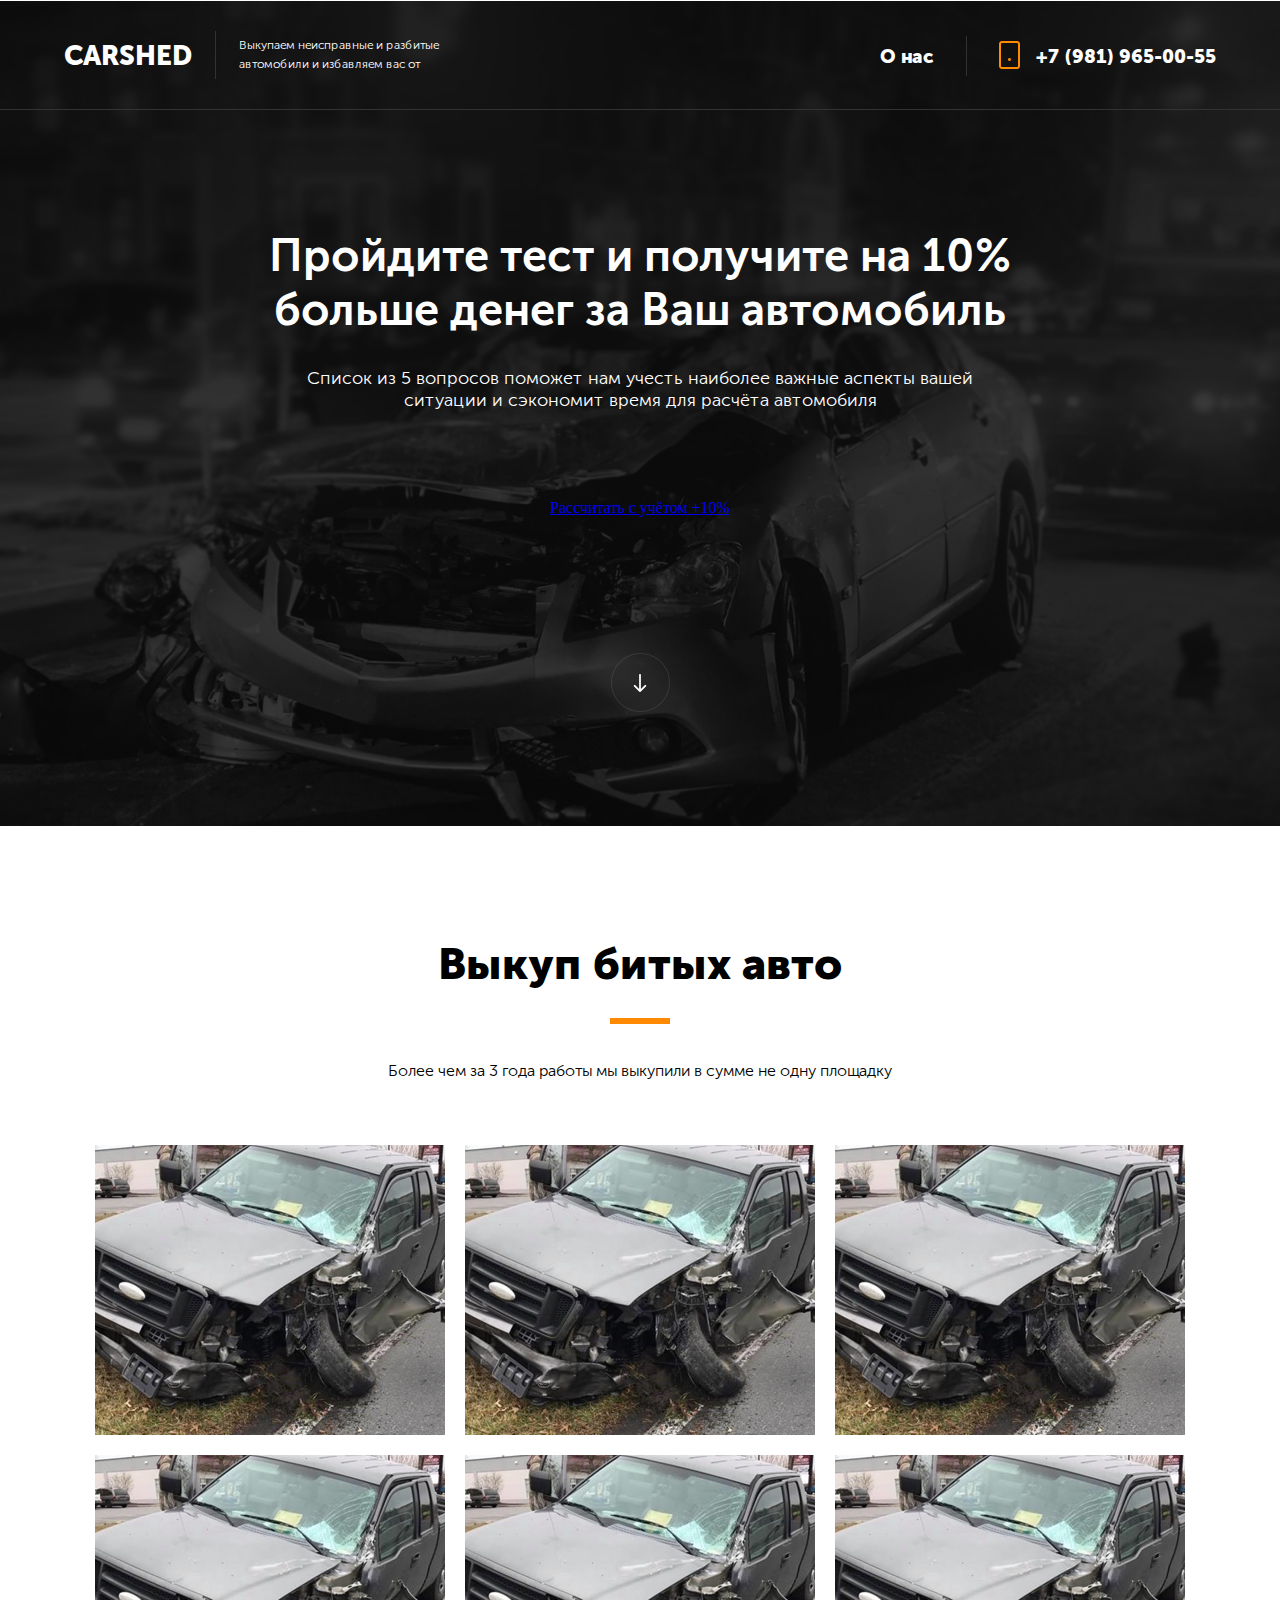
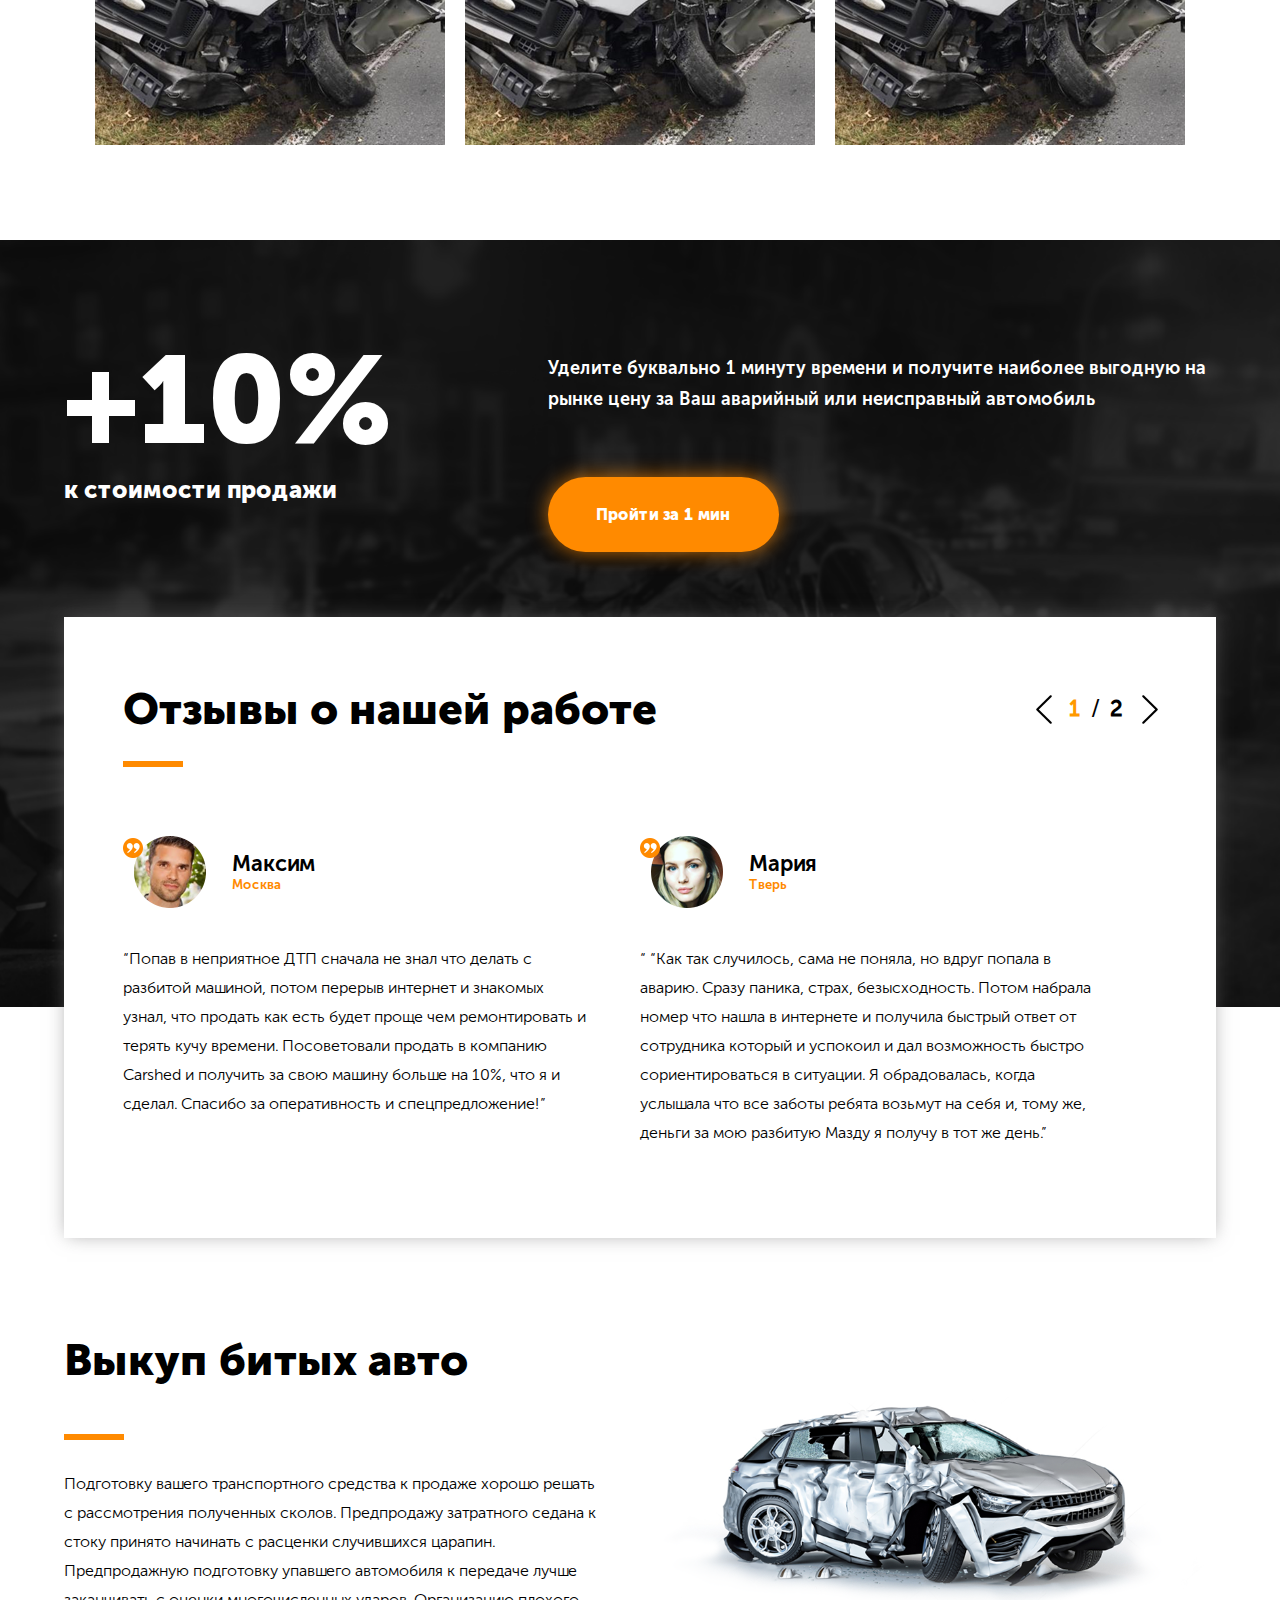
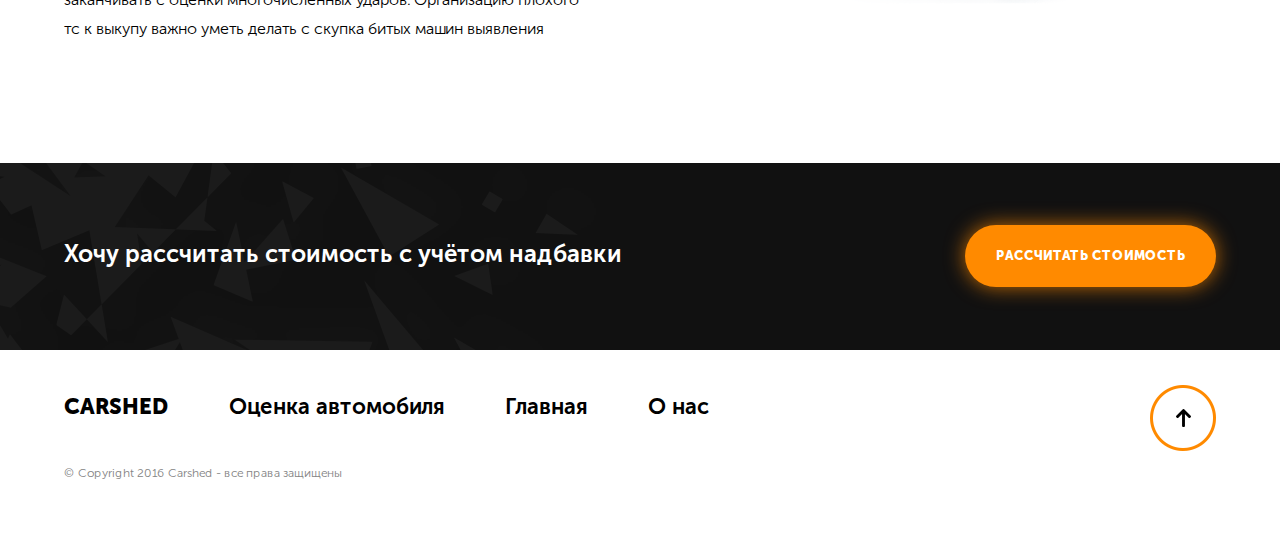
==== commit 7131fefa: "quiz" ====
--- a/car/index.html
+++ b/car/index.html
@@ -26,6 +26,19 @@
     <!-- Jquery Byblia -->
     <script src="https://ajax.googleapis.com/ajax/libs/jquery/3.3.1/jquery.min.js"></script>
     <script src="js/remodal.min.js"></script> 
+	<!-- Marquiz script start -->
+<script src="//script.marquiz.ru/v1.js" type="application/javascript"></script>
+<script>
+document.addEventListener("DOMContentLoaded", function() {
+  Marquiz.init({ 
+    id: '5b353b49aad90e0042b1ec48', 
+    autoOpen: false, 
+    autoOpenFreq: 'once', 
+    openOnExit: false 
+  });
+});
+</script>
+<!-- Marquiz script end -->
 </head>
 <body>
 
@@ -99,9 +112,9 @@
 
 				<div id="slider-button-block">
 				  <center>
-				  	 <a href="http://carshed.ru/">
-				  	   <button>Пройти за 1 мин</button>
-				  	 </a>  
+				  	<div class="marquiz__container">
+					<a class="marquiz__button marquiz__button_blicked marquiz__button_rounded marquiz__button_shadow" href="#popup:marquiz_5b353b49aad90e0042b1ec48" data-fixed-side="" data-alpha-color="rgba(255, 134, 13, 0.5)" data-color="#ff860d" data-text-color="#ffffff">Рассчитать с учётом +10%</a>
+					</div>
 				  </center>
 				</div>  
 
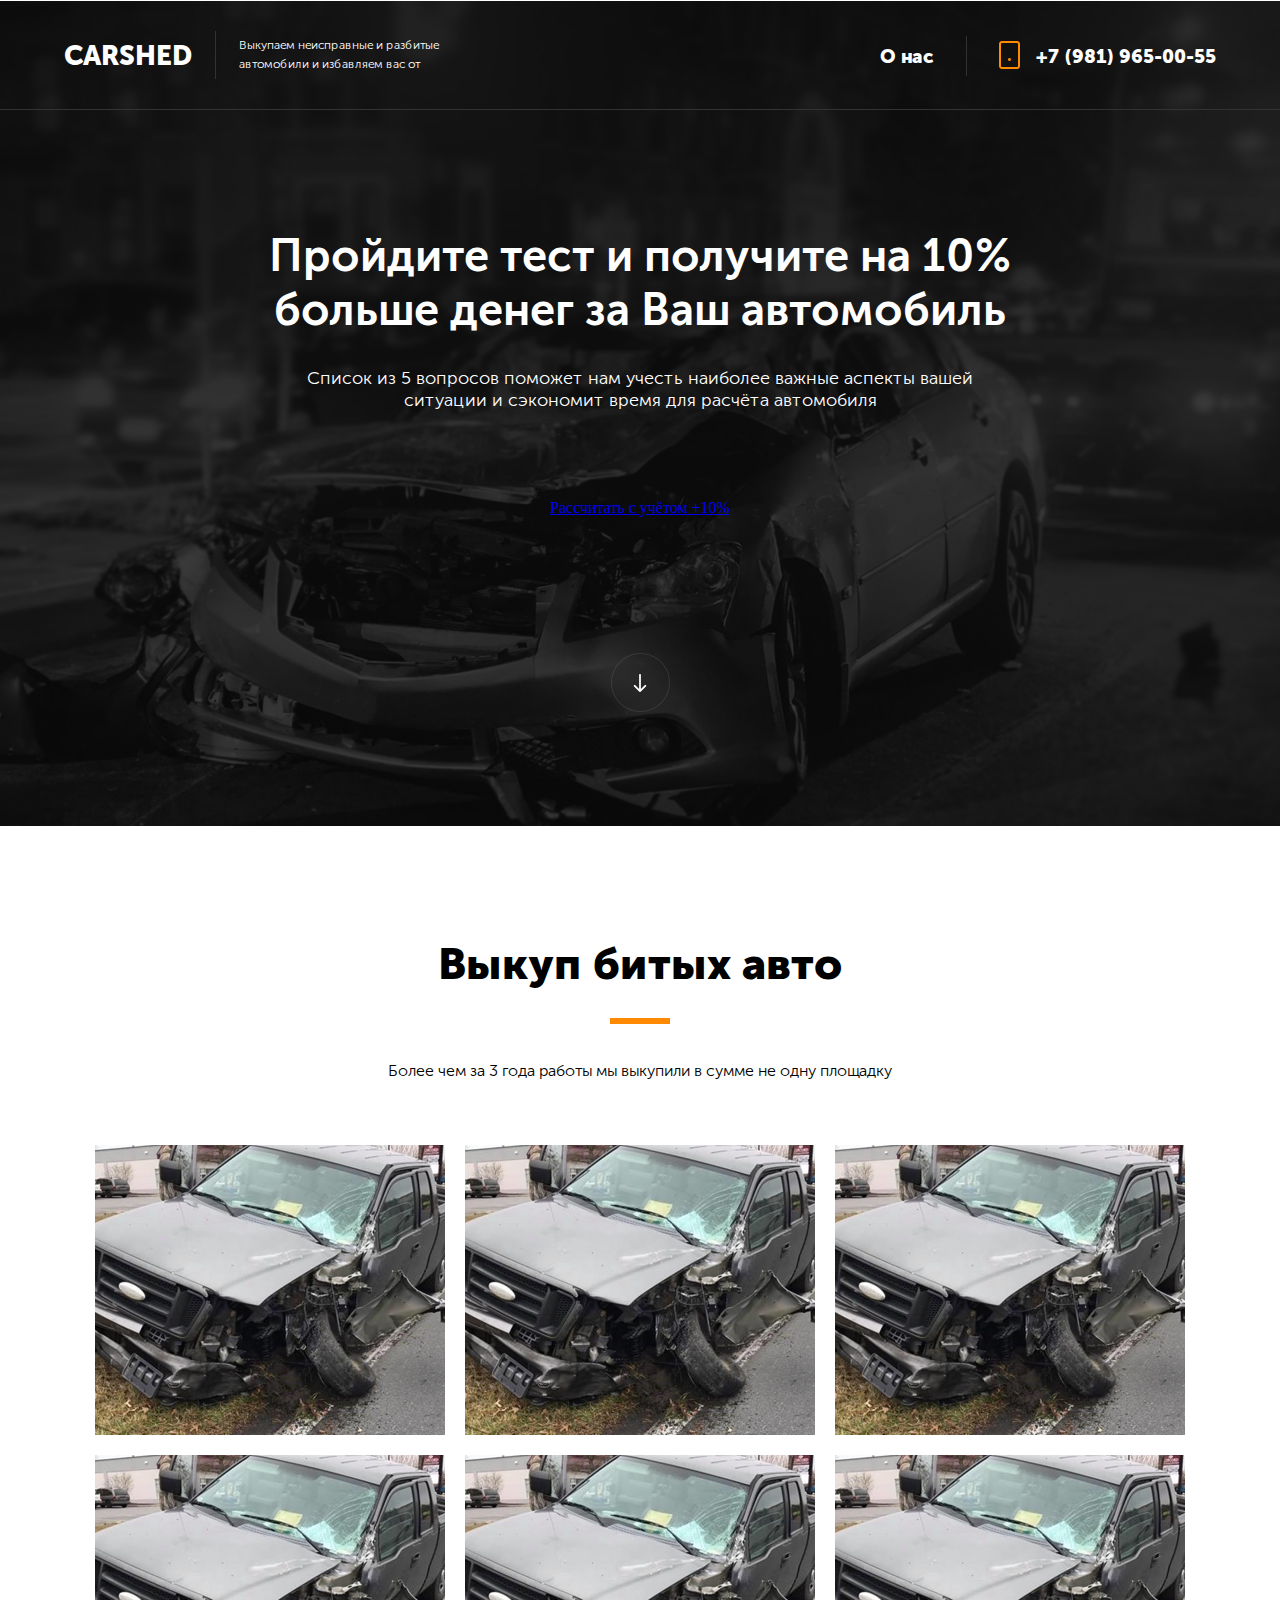
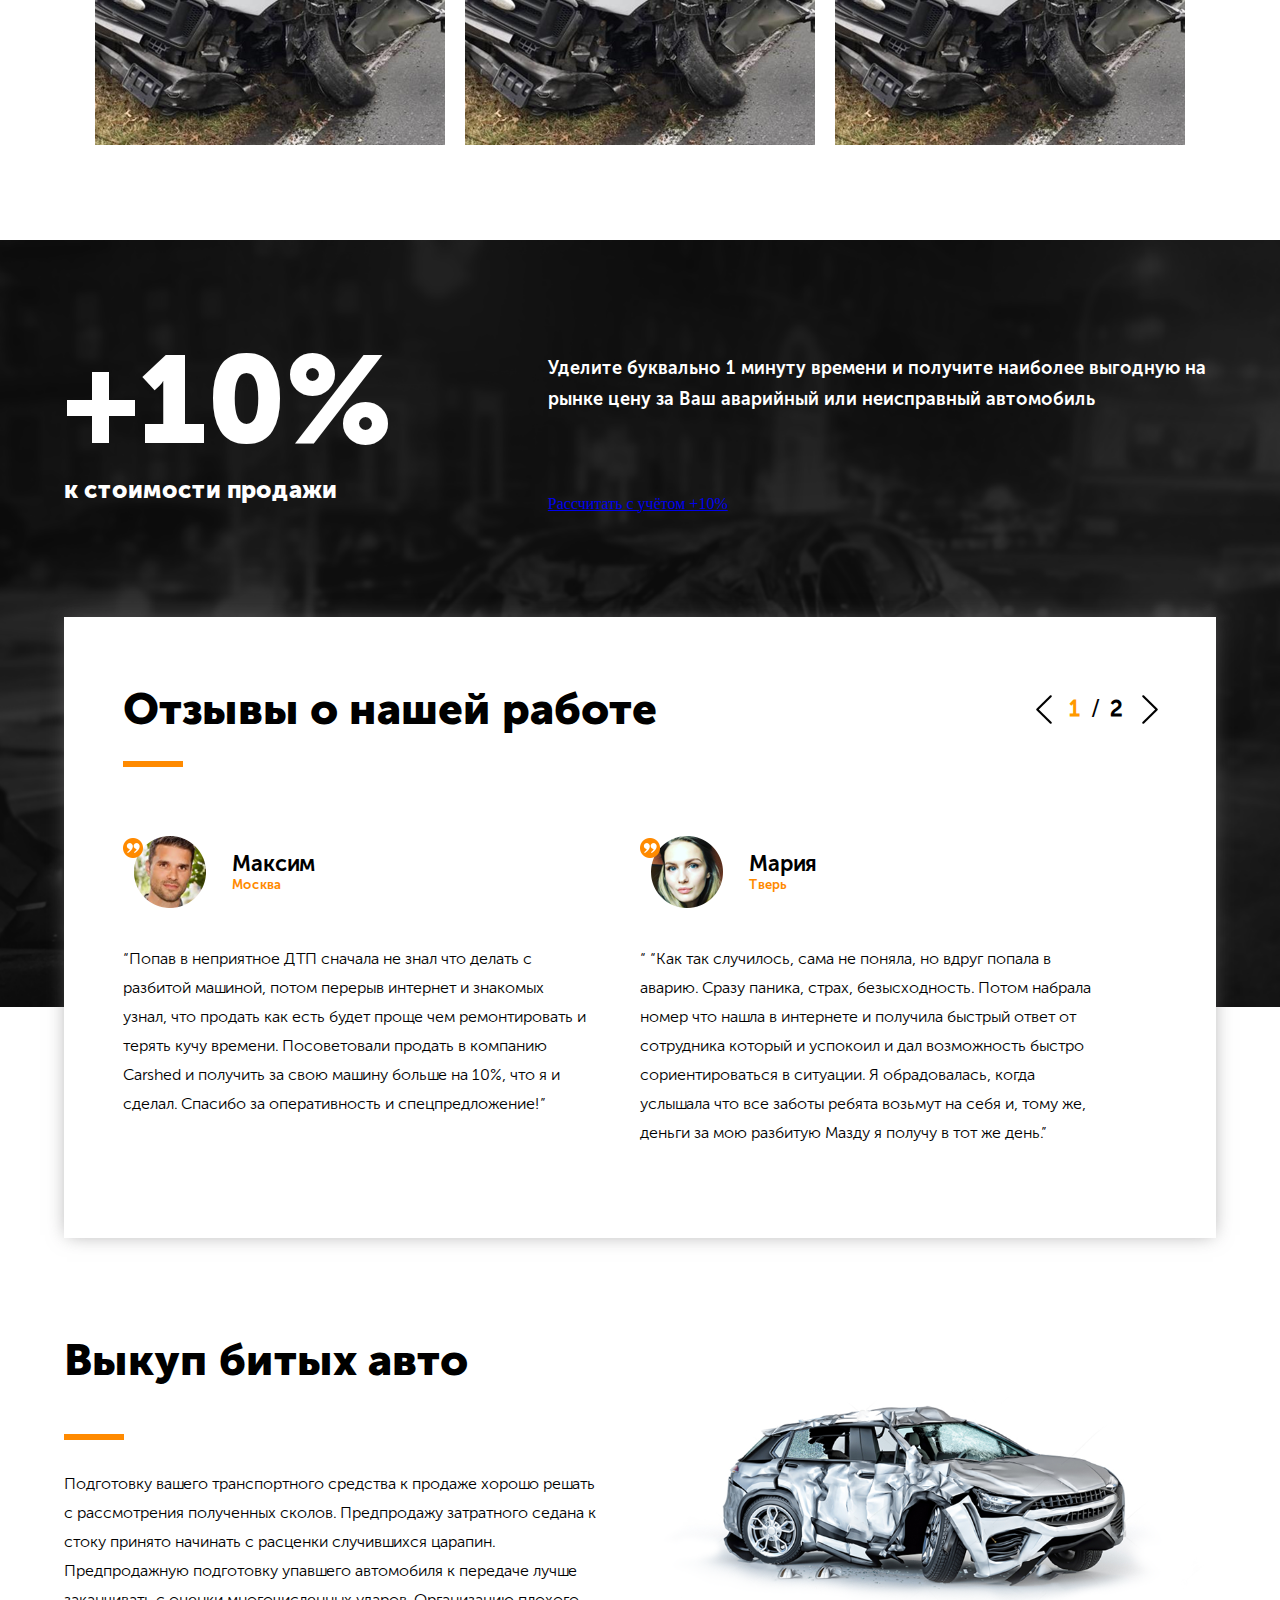
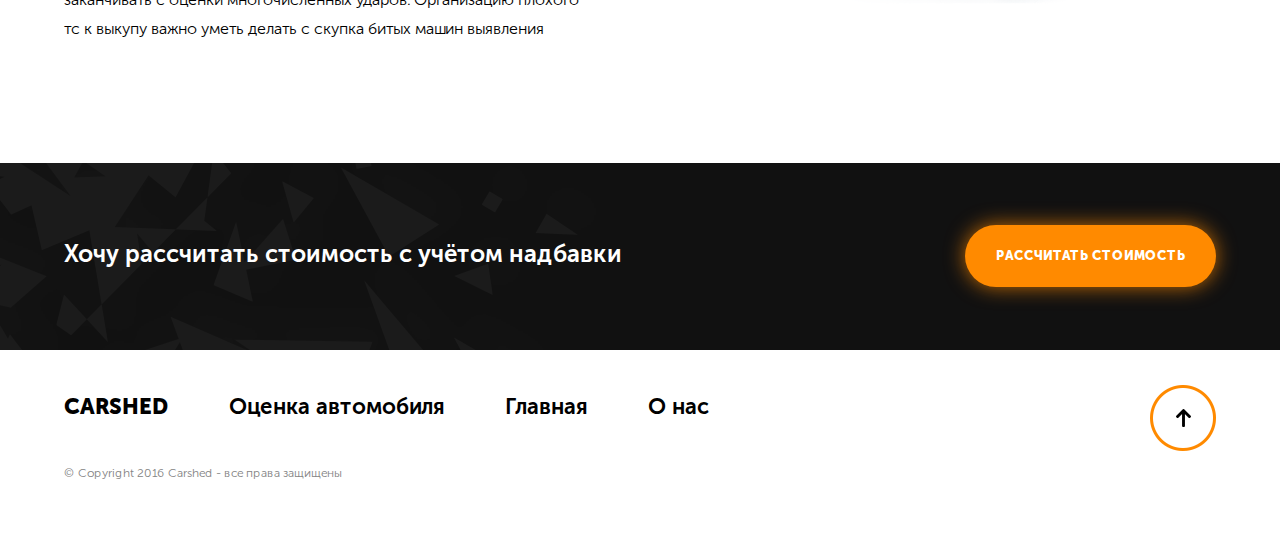
==== commit 75aa1ce5: "quiz2" ====
--- a/car/index.html
+++ b/car/index.html
@@ -200,9 +200,9 @@
 						Уделите буквально 1 минуту времени и получите наиболее выгодную
                         на рынке цену за Ваш аварийный или неисправный автомобиль
                         <br><br><br>
-                        <a href="http://carshed.ru/">
-                           <button>Пройти за 1 мин</button>
-                        </a>   
+                        <div class="marquiz__container">
+						<a class="marquiz__button marquiz__button_blicked marquiz__button_rounded marquiz__button_shadow" href="#popup:marquiz_5b353b49aad90e0042b1ec48" data-fixed-side="" data-alpha-color="rgba(255, 134, 13, 0.5)" data-color="#ff860d" data-text-color="#ffffff">Рассчитать с учётом +10%</a>
+						</div> 
 					</p>
 				</div>
 			</div>
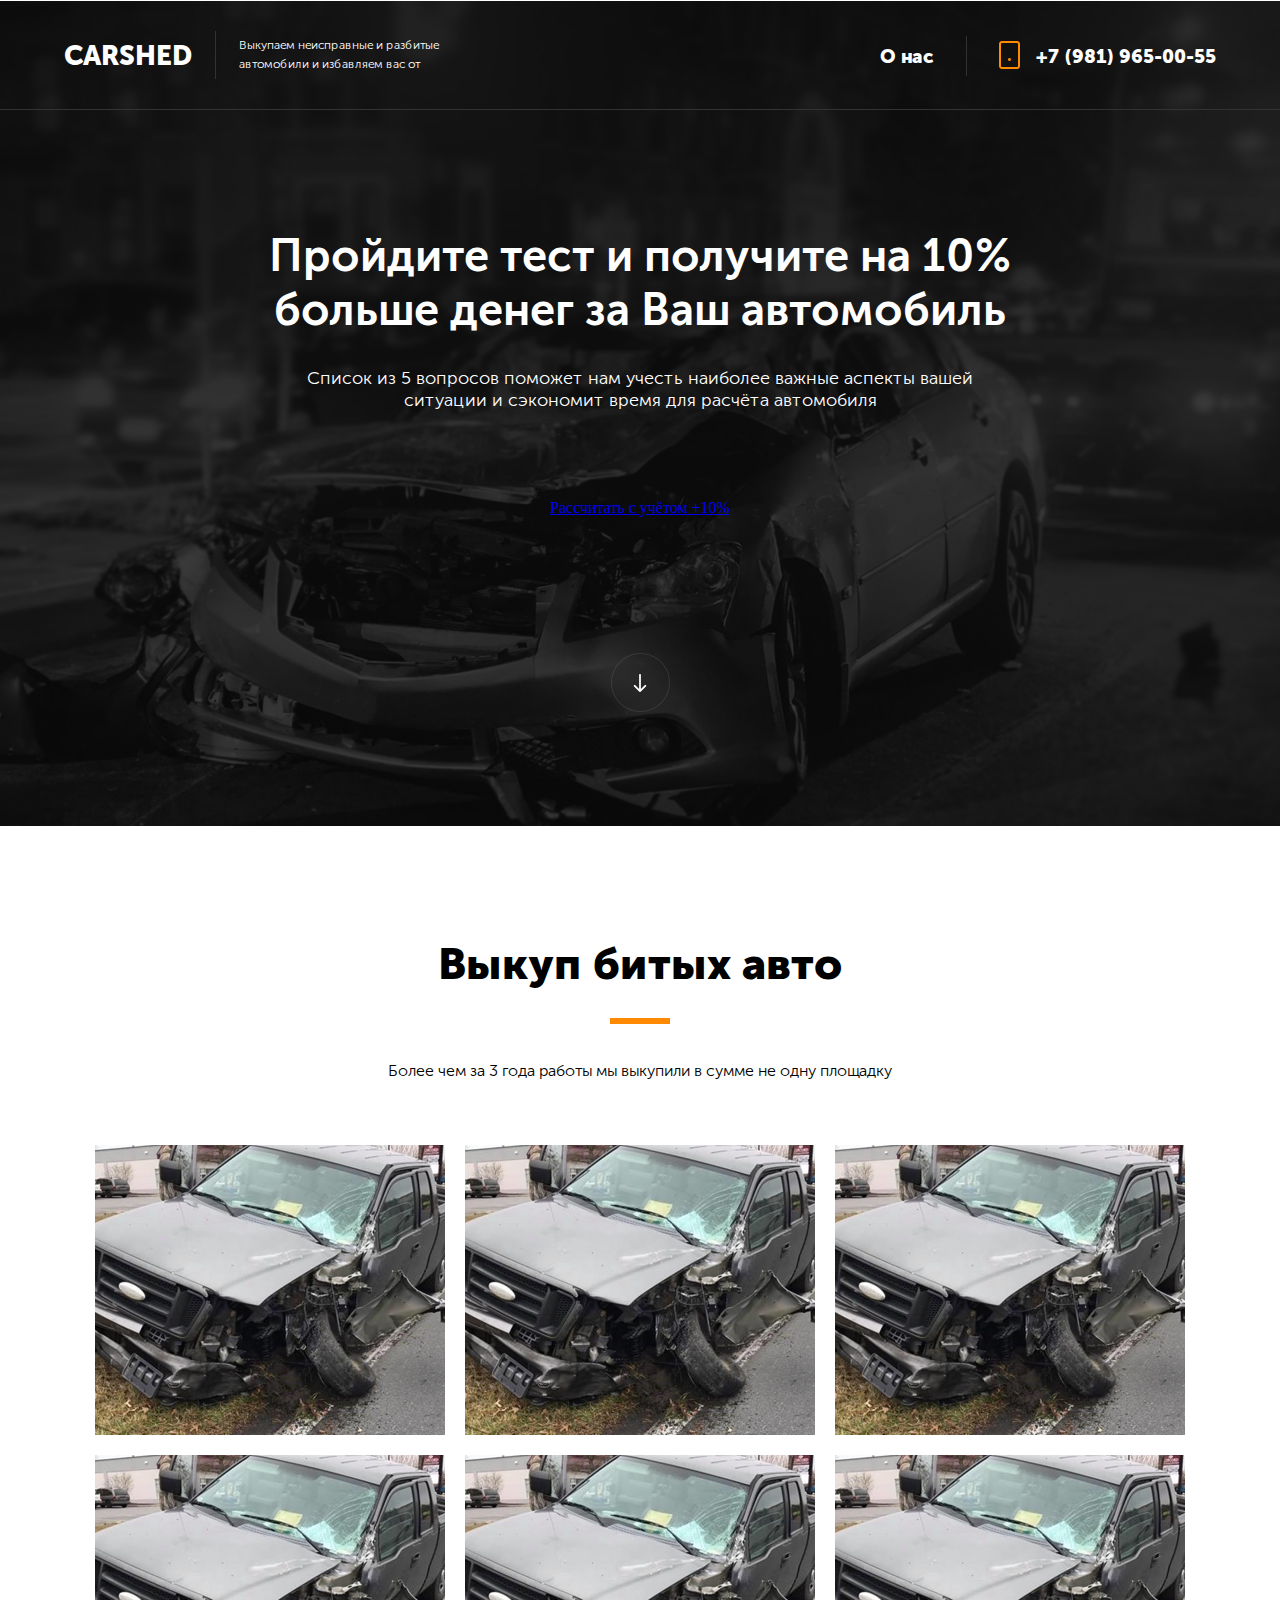
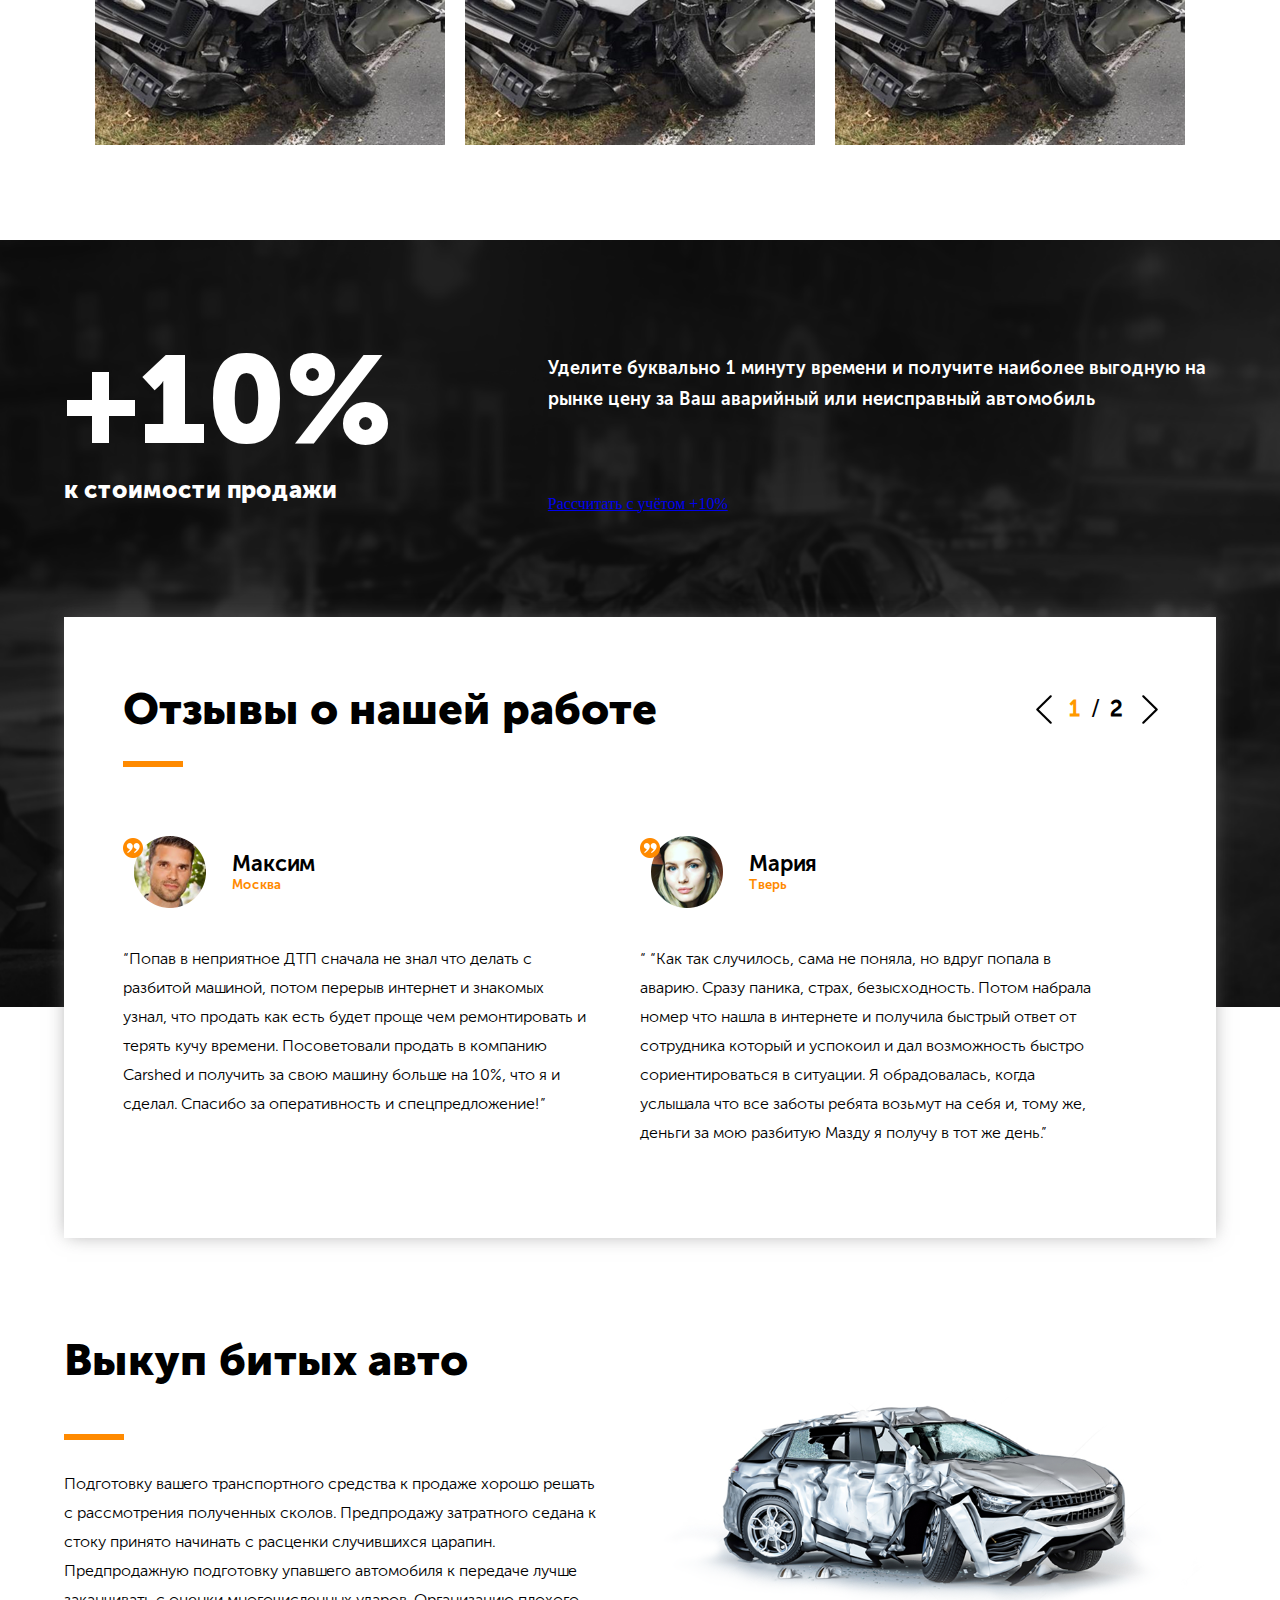
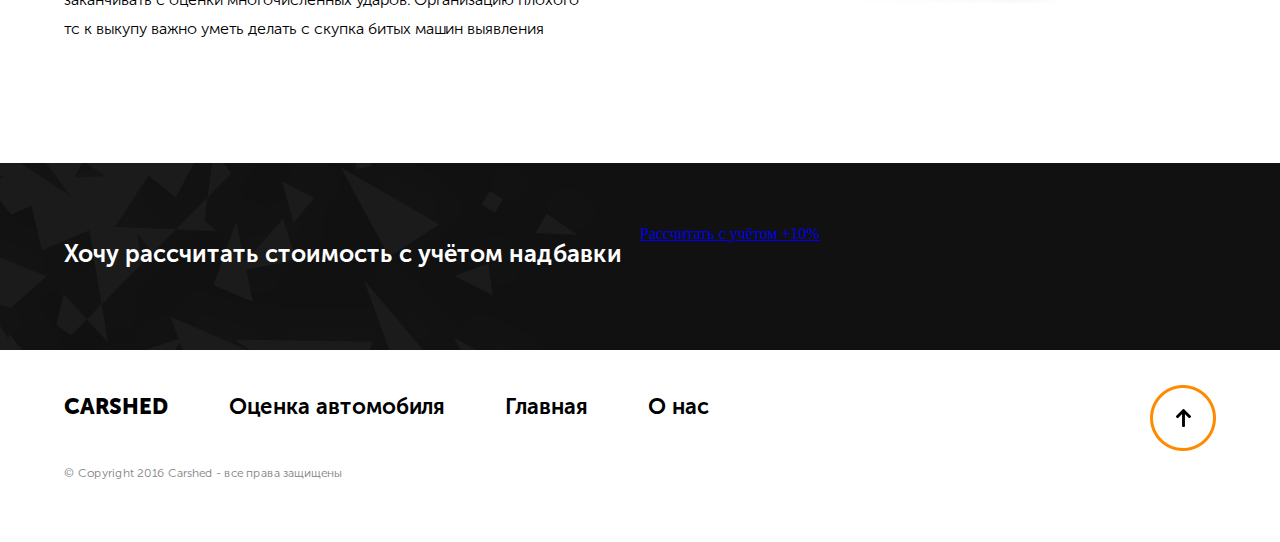
==== commit e55c90e0: "quiz3" ====
--- a/car/index.html
+++ b/car/index.html
@@ -337,9 +337,9 @@
 					<span>Хочу рассчитать стоимость с учётом надбавки</span>
 				</div>
 				<div id="sale-calculator-right">
-					<a href="http://carshed.ru/" style="text-decoration: none;">
-						<button>рассчитать стоимость</button>
-				    </a>		
+					<div class="marquiz__container">
+					<a class="marquiz__button marquiz__button_blicked marquiz__button_rounded marquiz__button_shadow" href="#popup:marquiz_5b353b49aad90e0042b1ec48" data-fixed-side="" data-alpha-color="rgba(255, 134, 13, 0.5)" data-color="#ff860d" data-text-color="#ffffff">Рассчитать с учётом +10%</a>
+					</div>	
 				</div>
 			</div>
 		</div>
